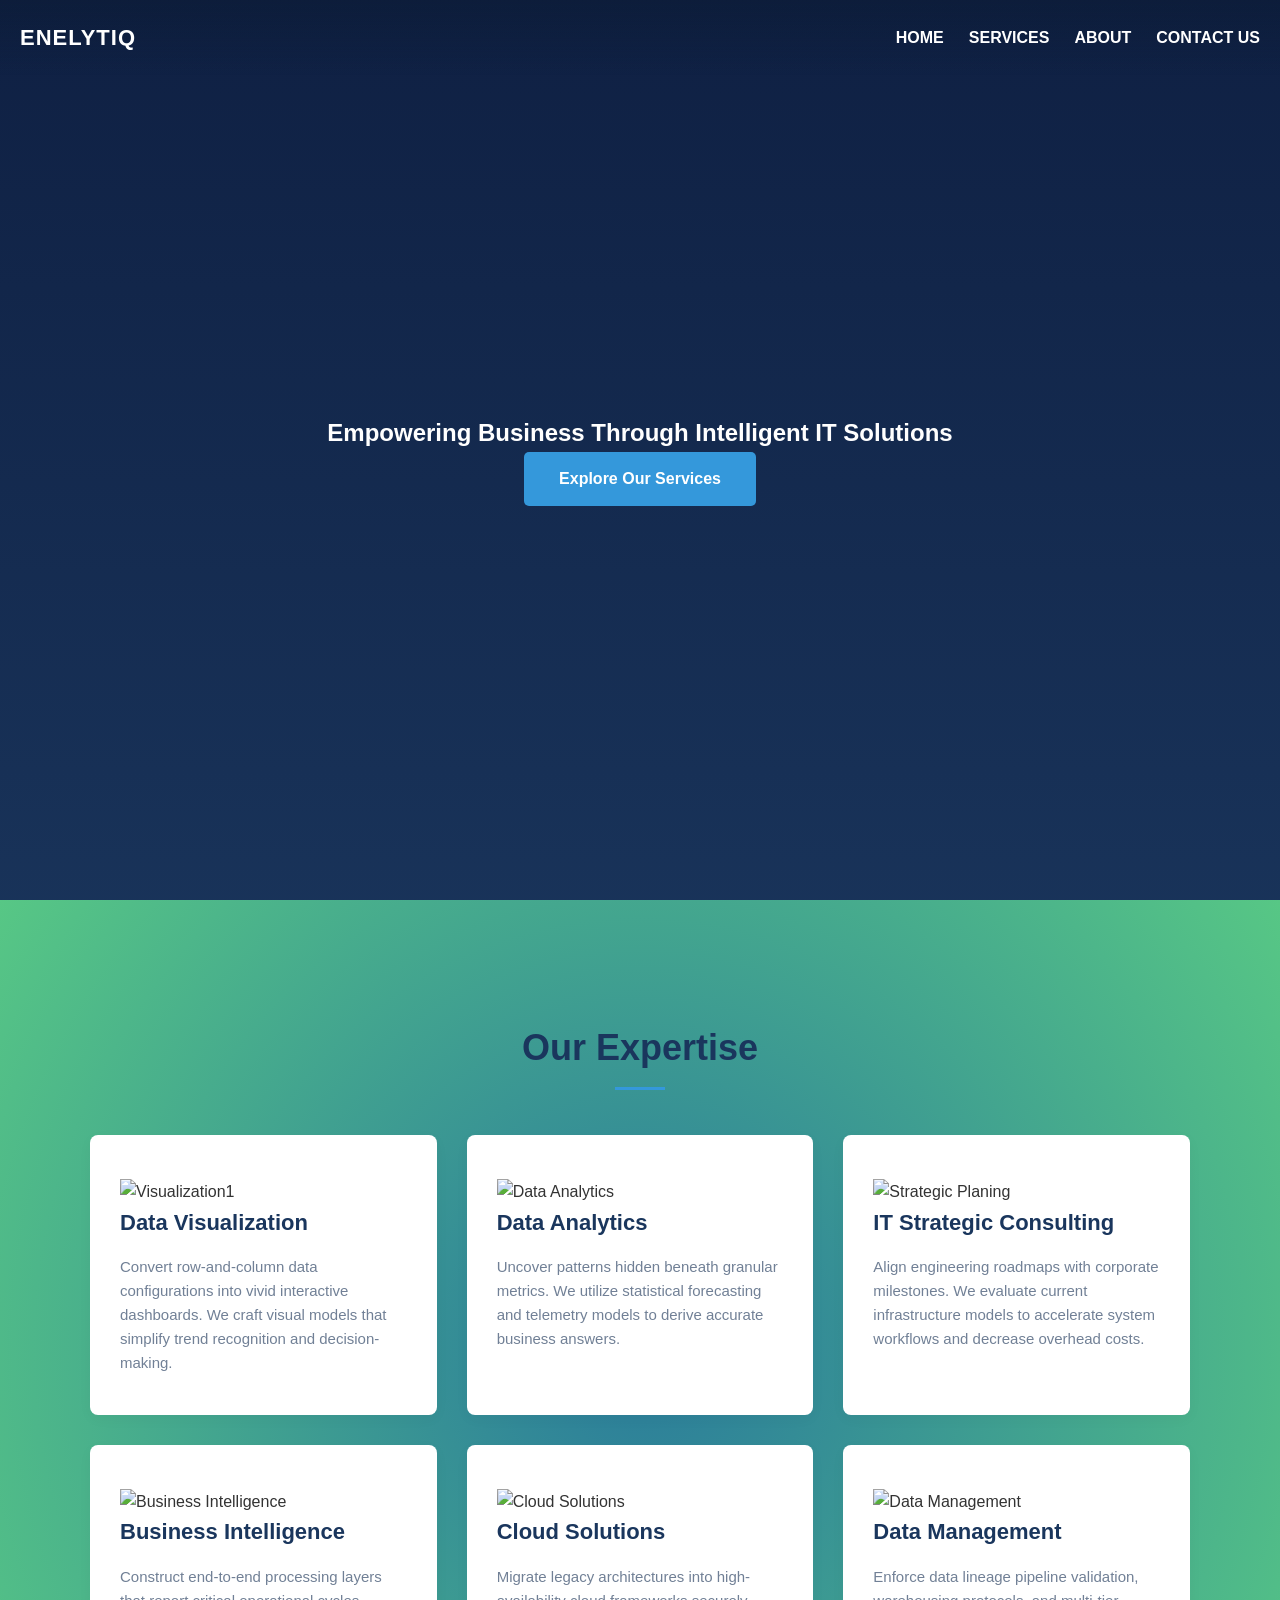
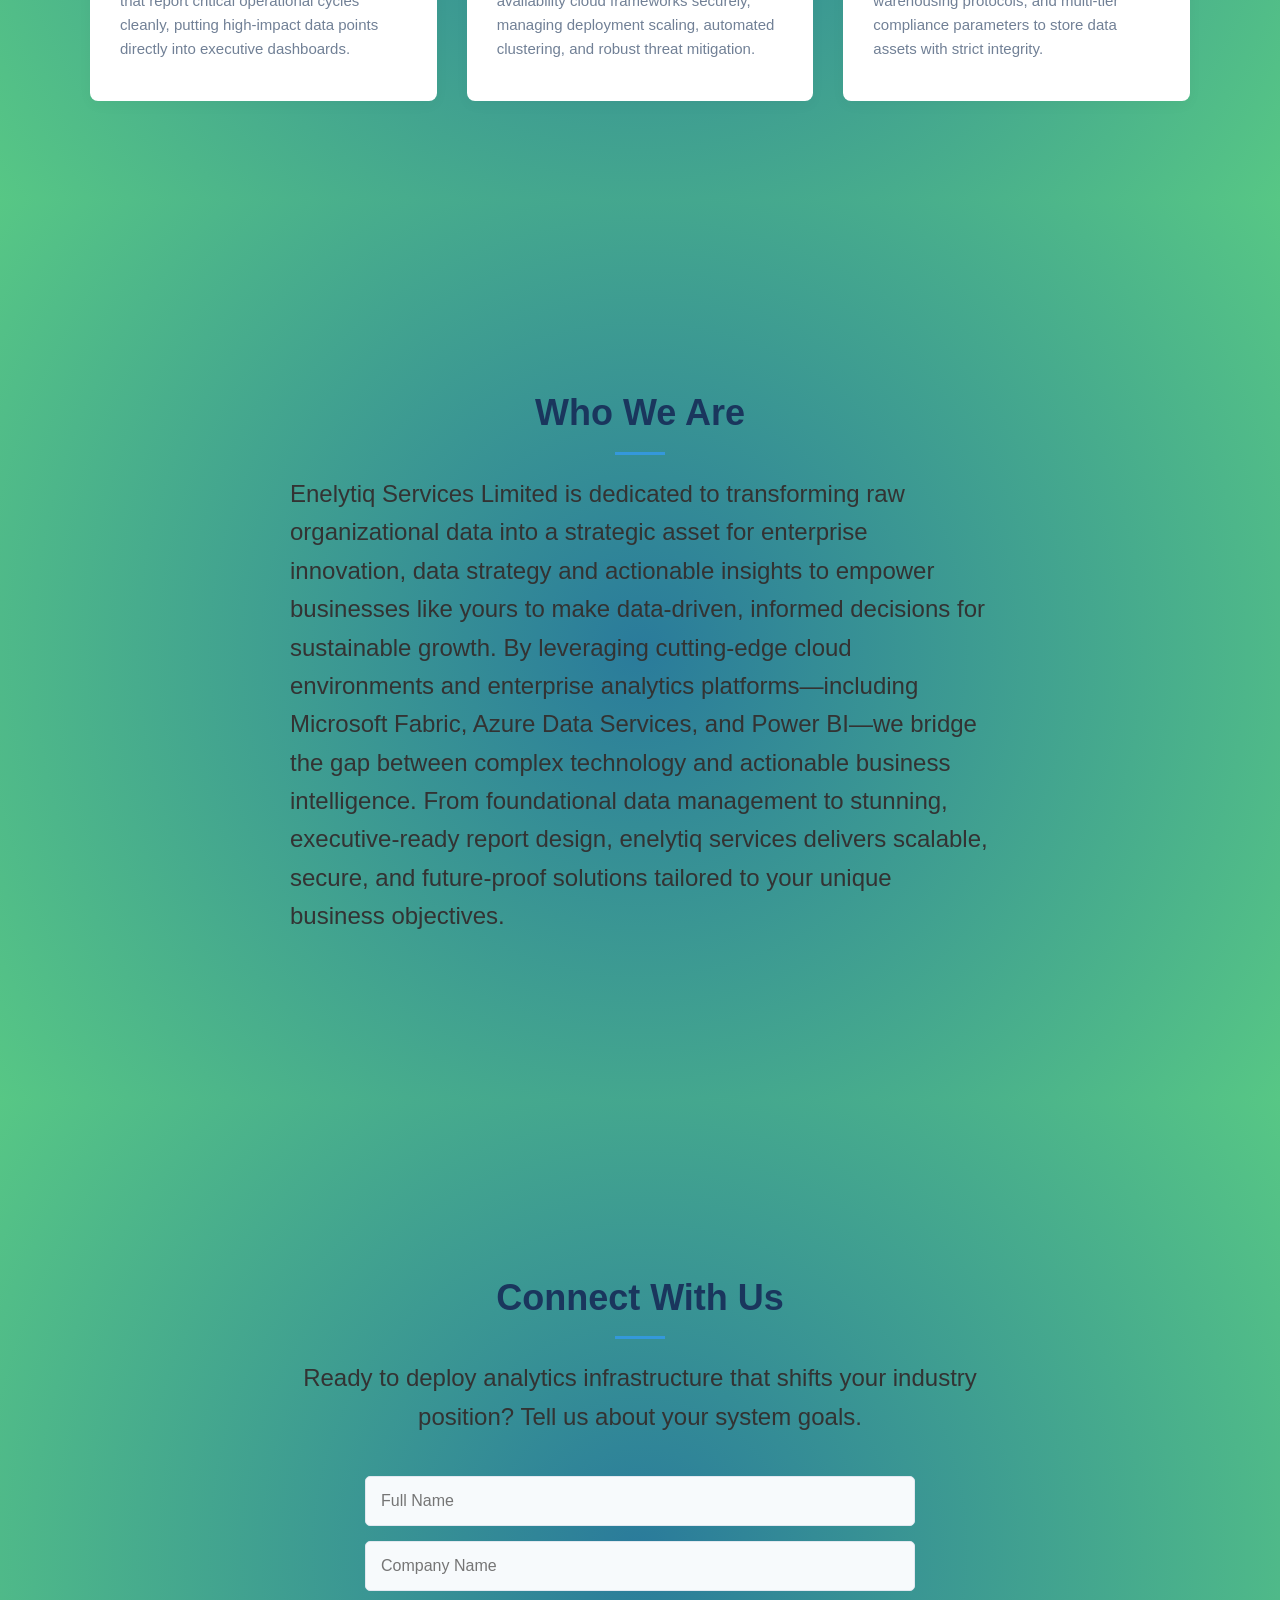
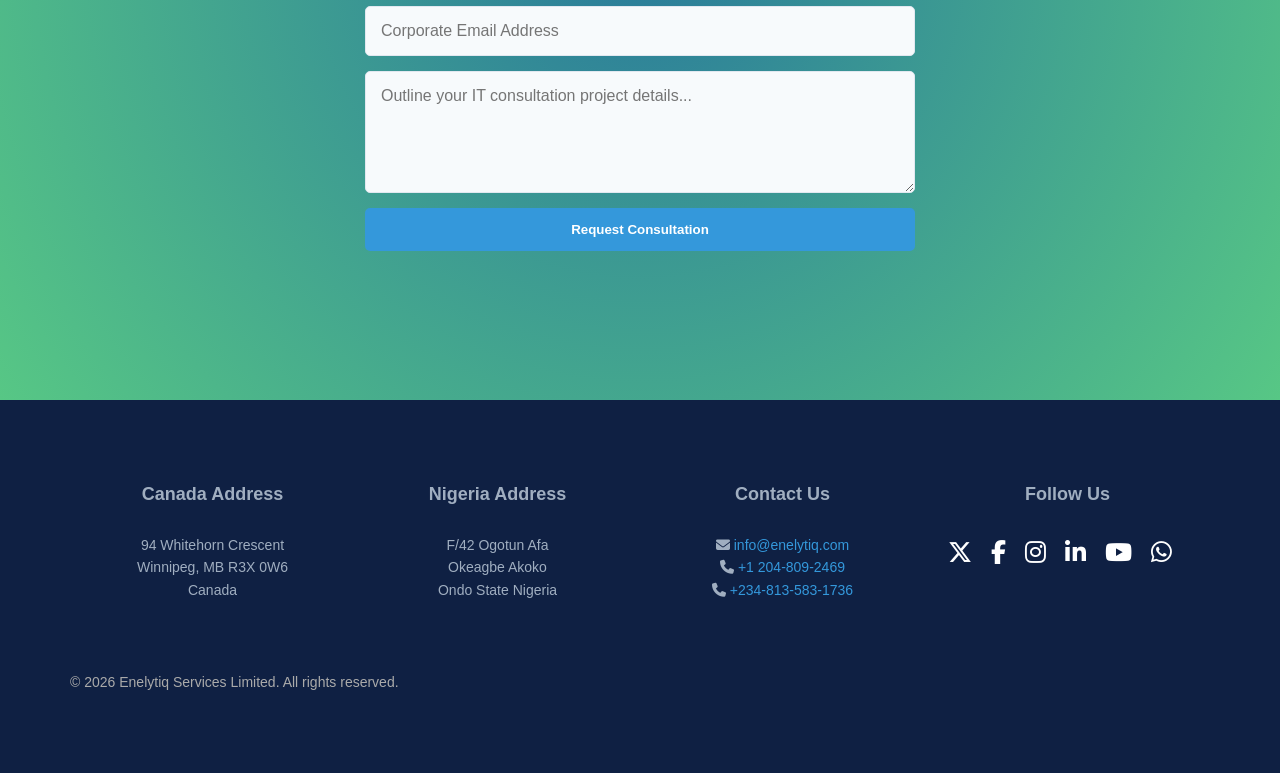
==== index.html @ 64103870 "Add files via upload" ====
<!DOCTYPE html>
<html lang="en">
<head>
    <meta charset="UTF-8">
    <meta name="viewport" content="width=device-width, initial-scale=1.0">
    <title>Enelytiq Services Limited | IT Consulting</title>
	<link rel="icon" type="<link rel="icon" type="image/png" href="C:/Users/dayor/OneDrive/Desktop/enelytiq/Favicon.png">
<!-- Add icon library -->
<link rel="stylesheet" href="https://cdnjs.cloudflare.com/ajax/libs/font-awesome/6.5.1/css/all.min.css">
    <style>
        /* --- Reset & Base Styles --- */
        * {
            margin: 0;
            padding: 0;
            box-sizing: border-box;
            font-family: 'Segoe UI', Tahoma, Geneva, Verdana, sans-serif;
            scroll-behavior: smooth;
        }

        body {
            color: #333;
            line-height: 1.6;
            background-color: #f9f9f9;
        }

        /* --- Navigation --- */
        header {
            position: fixed;
            top: 0;
            left: 0;
            width: 100%;
            background: linear-gradient(to bottom, rgba(10, 25, 47, 0.4) 0%, rgba(10, 25, 47, 0) 100%);
	    border-bottom: none;
            z-index: 1000;
        }

        .nav-container {
            display: flex;
            justify-content: space-between;
            align-items: center;
            max-width: 1400px;
            margin: 0 auto;
            padding: 20px;
        }

	.logo {
            font-size: 22px;
            font-weight: 700;
            color: #ffffff;
            text-decoration: none;
            text-transform: uppercase;
            letter-spacing: 1px;
        }


       .logo span {
            color: #3498db;
        }

        .nav-links {
            list-style: none;
            display: flex;
            gap: 25px;
        }

        .nav-links a {
            text-decoration: none;
            color: #ffffff;
            font-weight: 650;
	    text-transform: uppercase;
            transition: color 0.3s;
        }

        .nav-links a:hover {
            color: #3498db;
        }

        /* --- Section Layouts --- */
        section {
            padding: 100px 20px 80px 20px;
            min-height: 100vh;
            display: flex;
            flex-direction: column;
            justify-content: center;
            align-items: center;
            text-align: center;
            position: relative;
        }

        .container {
            max-width: 1100px;
            margin: 0 auto;
            position: relative;
            z-index: 2;
        }

        h2 {
            font-size: 36px;
            margin-bottom: 15px;
            color: #1a365d;
            position: relative;
        }

        h2::after {
            content: '';
            display: block;
            width: 50px;
            height: 3px;
            background: #3498db;
            margin: 10px auto 0 auto;
        }

        /* --- Auto-Scrolling Hero Section --- */
        #home {
            color: white;
            overflow: hidden;
            background-color: #0f2043;
        }

        .hero-slider {
            position: absolute;
            top: 0;
            left: 0;
	    margin-top: 0;
	    padding-top: 0;
            width: 100%;
            height: 100%;
            z-index: 1;
        }

        .slide {
            position: absolute;
            top: 0;
            left: 0;
            width: 100%;
            height: 100%;
            background-size: cover;
            background-position: center;
            background-repeat: no-repeat;
	    opacity: 0;
            transition: opacity 1.2s ease-in-out;
        }

        /* Dark high-tech overlay for readability */
        .slide::after {
            content: '';
            position: absolute;
            top: 0;
            left: 0;
            width: 100%;
            height: 100%;
            background: linear-gradient(rgba(15, 32, 67, 0.85), rgba(26, 54, 93, 0.85)100%); 
        }

        .slide.active {
          opacity: 6;
        }

	/*.slide-caption {
  		position: absolute;
  		bottom: 20px;
  		left: 20px;
  		color: #ffffff;
  		background: rgba(0, 0, 0, 0.6); /* Translucent dark background for readability */
  		padding: 15px;
  		border-radius: 4px;
  		max-width: 500px;
		}
	*/
        #home h1 {
            font-size: 52px;
            margin-bottom: 20px;
            font-weight: 700;
            letter-spacing: -0.5px;
        }

        #home p {
            font-size: 20px;
            margin-bottom: 35px;
            max-width: 700px;
            color: #e2e8f0;
        }

        .btn {
            display: inline-block;
            padding: 14px 35px;
            background: #3498db;
            color: white;
            text-decoration: none;
            border-radius: 5px;
            font-weight: bold;
            transition: background 0.3s, transform 0.2s;
        }

        .btn:hover {
            background: #2980b9;
            transform: translateY(-2px);
        }

      /* --- About Section --- */
        #about {
            background:  radial-gradient(circle,rgba(42, 123, 155, 1) 0%, 
			rgba(87, 199, 133, 1) 100%, rgba(237, 221, 83, 1) 91%);
        }

        #about p {
            max-width: 700px;
            font-size: 24px;
            margin-top: 20px;
	    text-align: left;
        }

        /* --- Services Section --- */
        #services {
            background: radial-gradient(circle,rgba(42, 123, 155, 1) 0%, 
			rgba(87, 199, 133, 1) 100%, rgba(237, 221, 83, 1) 91%);;
        }

        .services-grid {
            display: grid;
            grid-template-columns: repeat(auto-fit, minmax(300px, 1fr));
            gap: 30px;
            margin-top: 45px;
            width: 100%;
        }

        .service-box {
            background: white;
            padding: 40px 30px;
            border-radius: 8px;
            box-shadow: 0 4px 15px rgba(0,0,0,0.03);
            transition: transform 0.3s, box-shadow 0.3s;
            text-align: left;
            border-top: 4px solid transparent;
        }

        .service-box:hover {
            transform: translateY(-5px);
            box-shadow: 0 10px 25px rgba(0,0,0,0.08);
            border-top: 4px solid #3498db;
        }

        .service-box h3 {
            margin-bottom: 15px;
            color: #1a365d;
            font-size: 22px;
        }

        .service-box p {
            color: #718096;
            font-size: 15px;
        }

        /* --- Contact Section --- */
        #contact {
            background: radial-gradient(circle,rgba(42, 123, 155, 1) 0%, 
			rgba(87, 199, 133, 1) 100%, rgba(237, 221, 83, 1) 91%);
        }
     #contact p {
            max-width: 700px;
            font-size: 24px;
            margin-top: 20px;
        }

        form {
            display: flex;
            flex-direction: column;
            gap: 15px;
            width: 100%;
            max-width: 550px;
            margin: 40px auto 0 auto;
        }

        input, textarea {
            padding: 15px;
            border: 1px solid #e2e8f0;
            background: #f7fafc;
            border-radius: 5px;
            font-size: 16px;
            width: 100%;
            transition: border-color 0.3s;
        }

        input:focus, textarea:focus {
            outline: none;
            border-color: #3498db;
            background: #fff;
        }

        form .btn {
            border: none;
            cursor: pointer;
        }
	.site-footer
        {
            background: #0f2043;
            color: #a0aec0;
            text-align: center;
            padding: 80px 70px;
            font-size: 14px;
        }

	.footer-container {
  		display: flex;
  		flex-wrap: wrap;
  		justify-content: space-between;
  		max-width: 1200px;
  		margin: 0 auto;
		}

	.footer-column {
 		 flex: 1;
  		min-width: 250px;
 		 margin-bottom: 20px;
		}

	.footer-column h3 {
  		border-bottom: 0px solid #444;
  		padding-bottom: 10px;
  		margin-bottom: 15px;
 		 font-size: 18px;
		}

	.footer-column address {
  		font-style: normal;
 		 line-height: 1.6;
		}

	.footer-column a {
  		color: #3498db;
  		text-decoration: none;
		}

	.footer-column a:hover {
 		 text-decoration: underline;
		}

	.social-links a {
 		/* display: inline-block;*/
		/*border: 1px solid #ddd;*/
		/*border-radius: 50%;*/ /* Makes them perfectly round circles */
 		margin-right: 15px;
 		color: #ffffff;
              	font-size: 24px; /* Adjust size of icons */
             	color: #ffffff;    /* #333; Default icon color */
  		text-decoration: none;
		/*background: #ffffff;*/
  		transition: transform 0.2s ease, color 0.2s ease;
		}
     .facebook:hover { color: #1877F2; }
     .x-twitter:hover { color: #000000; }
     .instagram:hover { color: #E4405F; }
     .linkedin:hover { color: #0077B5; }
     .youtube:hover { color: #F53827; }
     .whatsapp:hover { color: #38F527; }

	.footer-bottom {
  		text-align: center;
 		margin-top: 30px;
  		padding-top: 20px;
  		border-top: 0px solid #444;
  		font-size: 14px;
  		color: #aaa;
		}

        /* --- Responsive Design --- */
        @media (max-width: 768px) {
            #home h1 { font-size: 36px; }
            .nav-links { display: none; } 
        }
   .social-container {
  	display: flex;
  	gap: 20px;
  	justify-content: center;
  	align-items: center;
  	padding: 20px;
	}

   /* Hover effects for specific brands */
  .social-link:hover {
       transform: translateY(-3px); /* Subtle lift effect */
	}

    </style>
</head>
<body>

    <!-- Navigation Bar -->
    <header>
        <nav class="nav-container">
	<a href="#home" class="logo">Enelytiq</a>
            
            <ul class="nav-links">
                <li><a href="#home">Home</a></li>
                
                <li><a href="#services">Services</a></li>
		<li><a href="#about">About</a></li>
                <li><a href="#contact">Contact Us</a></li>
            </ul>
        </nav>
    </header>

    <!-- Auto-Scrolling IT Header -->
    <section id="home">                                

        <div class="hero-slider">
            <!-- Carefully picked IT consulting, data analytics, and corporate tech imagery -->
            <div class="slide active" style="background-image: url('C:/Users/dayor/OneDrive/Desktop/enelytiq/eneWebProject/images/VisualizationBanner.png'); auto=format&fit=crop&w=1920&q=80"></div>
            <div class="slide" style="background-image: url('C:/Users/dayor/OneDrive/Desktop/enelytiq/eneWebProject/images/Cloud solutionBanner.png?auto=format&fit=crop&w=1920&q=80');"></div>
            <div class="slide" style="background-image: url('C:/Users/dayor/OneDrive/Desktop/enelytiq/eneWebProject/images/BI Banner.png?auto=format&fit=crop&w=1920&q=80');"></div>
	    <div class="slide" style="background-image: url('C:/Users/dayor/OneDrive/Desktop/enelytiq/eneWebProject/images/Competitive edge.png?auto=format&fit=crop&w=1920&q=80');"></div>
	   <div class="slide" style="background-image: url('C:/Users/dayor/OneDrive/Desktop/enelytiq/eneWebProject/images/AnalyticsBanner.png?auto=format&fit=crop&w=1920&q=80');"></div>
        </div>

        <div class="container">
            <h1>Empowering Business Through Intelligent IT Solutions</h1>
            <a href="#services" class="btn">Explore Our Services</a>
        </div>
    </section>


    <!-- Services Section -->
    <section id="services">
        <div class="container">
            <h2>Our Expertise</h2>
            <div class="services-grid">
                <div class="service-box">
		<img src="C:/Users/dayor/OneDrive/Desktop/enelytiq/eneWebProject/images/Visualization1.png" alt="Visualization1" auto=format&fit=crop&w=300&q=80">
                    <h3>Data Visualization</h3>
                    <p>Convert row-and-column data configurations into vivid interactive dashboards. We craft visual models that simplify trend recognition and decision-making.</p>
                </div>

                <div class="service-box">
		<img src="C:/Users/dayor/OneDrive/Desktop/enelytiq/eneWebProject/images/Data Analytics.png" alt="Data Analytics" auto=format&fit=crop&w=200&q=80">
                    <h3>Data Analytics</h3>
                    <p>Uncover patterns hidden beneath granular metrics. We utilize statistical forecasting and telemetry models to derive accurate business answers.</p>
                </div>

                <div class="service-box">
		<img src="C:/Users/dayor/OneDrive/Desktop/enelytiq/eneWebProject/images/Strategic Planing.png" alt="Strategic Planing" auto=format&fit=crop&w=100&q=70">
                    <h3>IT Strategic Consulting</h3>
                    <p>Align engineering roadmaps with corporate milestones. We evaluate current infrastructure models to accelerate system workflows and decrease overhead costs.</p>
                </div>

                <div class="service-box">
		<img src="C:/Users/dayor/OneDrive/Desktop/enelytiq/eneWebProject/images/Business Intelligence.png" alt="Business Intelligence" auto=format&fit=crop&w=300&q=80">
                    <h3>Business Intelligence</h3>
                    <p>Construct end-to-end processing layers that report critical operational cycles cleanly, putting high-impact data points directly into executive dashboards.</p>
                </div>

                <div class="service-box">
		  <img src="C:/Users/dayor/OneDrive/Desktop/enelytiq/eneWebProject/images/Cloud Solutions1.png" alt="Cloud Solutions" auto=format&fit=crop&w=300&q=80">
                    <h3>Cloud Solutions</h3>
                    <p>Migrate legacy architectures into high-availability cloud frameworks securely, managing deployment scaling, automated clustering, and robust threat mitigation.</p>
                </div>

                <div class="service-box">
		<img src="C:/Users/dayor/OneDrive/Desktop/enelytiq/eneWebProject/images/Data Management.png" alt="Data Management" auto=format&fit=crop&w=300&q=80">
                    <h3>Data Management</h3>
                    <p>Enforce data lineage pipeline validation, warehousing protocols, and multi-tier compliance parameters to store data assets with strict integrity.</p>
                </div>

            </div>
        </div>
    </section>

  <!-- About Section -->
    <section id="about">
        <div class="container">
            <h2>Who We Are</h2>
            <p>Enelytiq Services Limited is dedicated to transforming raw organizational data into a strategic asset for enterprise innovation, data strategy and actionable insights to empower businesses like yours to make data-driven,  	       informed decisions for sustainable growth. By leveraging cutting-edge cloud environments and enterprise analytics platforms—including Microsoft Fabric, Azure Data Services, and Power BI—we bridge the gap between complex 		technology and actionable business intelligence. From foundational data management to stunning, executive-ready report design, enelytiq services delivers scalable, secure, and future-proof solutions tailored to your 		unique business objectives.</p>
        </div>
    </section>

    <!-- Contact Section -->
    <section id="contact">
        <div class="container">
            <h2>Connect With Us</h2>
            <p>Ready to deploy analytics infrastructure that shifts your industry position? Tell us about your system goals.</p>
            <form action="#" method="POST">
		<input type="text" name="name" placeholder="Full Name" required>
                <input type="text" name="name" placeholder="Company Name" required>
                <input type="email" name="email" placeholder="Corporate Email Address" required>
                <textarea name="message" rows="5" placeholder="Outline your IT consultation project details..." required></textarea>
                <button type="submit" class="btn">Request Consultation</button>
            </form>
        </div>
    </section>

  <footer class="site-footer">
  <div class="footer-container">
    
    <!-- Column 1: Address -->
    <div class="footer-column">
      <h3>Canada Address</h3>
      <address>
        94 Whitehorn Crescent<br>
        Winnipeg, MB R3X 0W6<br>
        Canada
      </address>
    </div>
    <!-- Column 2: Address -->
    <div class="footer-column">
    <h3>Nigeria Address</h3>
      <address>
        F/42 Ogotun Afa<br>
        Okeagbe Akoko<br>
        Ondo State Nigeria
      </address>
    </div>
    <!-- Column 3: Contacts -->
    <div class="footer-column">
      <h3>Contact Us</h3>
  
</a>
      <p><i class="fa-solid fa-envelope"></i> <a href="mailto:info@enelytiq.com">info@enelytiq.com</a></p>
      <p><i class="fa-solid fa-phone"></i> <a href="tel:+12048092469">+1 204-809-2469</a></p>
      <p><i class="fa-solid fa-phone"></i> <a href="tel:+2348135831736">+234-813-583-1736</a></p>
    </div>

 <!-- Column 4: Social Media -->
    <div class="footer-column">
      <h3>Follow Us</h3>
      <div class="social-links">
    <a href="https://x.com/enelytiq?s=11" target="_blank" rel="noopener noreferrer" class="social-links x-twitter">
    <i class="fa-brands fa-x-twitter"></i></a>
    <a href="https://www.facebook.com/share/1Evj7McSJe/?mibextid=wwXIfr" target="_blank" rel="noopener noreferrer" class="social-link facebook">
    <i class="fa-brands fa-facebook-f"></i></a>
    <a href="https://www.instagram.com/enelytiq?igsh=aGlpcXlrbXJkaXF6" target="_blank" rel="noopener noreferrer" class="social-link instagram">
    <i class="fa-brands fa-instagram"></i></a>
    <a href="https://www.linkedin.com/in/yourprofile" target="_blank" rel="noopener noreferrer" class="social-link linkedin">
    <i class="fa-brands fa-linkedin-in"></i></a>
     <a href="https://youtube.com" target="_blank" rel="noopener noreferrer" class="social-link youtube">
     <i class="fa-brands fa-youtube"></i></a>
    <a href="https://whatsapp.com/dl/" target="_blank" rel="noopener noreferrer" class="social-link whatsapp">
     <i class="fa-brands fa-whatsapp"></i></a>
        <!--a href="https://x.com/enelytiq?s=11" target="_blank" rel="noopener noreferrer" aria-label="X">X</a--->
        <!---a href="https://www.facebook.com/share/1Evj7McSJe/?mibextid=wwXIfr" target="_blank" rel="noopener noreferrer" aria-label="Facebook"><img src="C:/Users/dayor/OneDrive/Desktop/enelytiq/Facebook.png"></a--->
        <!---a href="https://youtube.com" target="_blank" rel="noopener noreferrer" aria-label="YouTube">YouTube</a--->
        <!--a href="https://www.instagram.com/enelytiq?igsh=aGlpcXlrbXJkaXF6" target="_blank" rel="noopener noreferrer" aria-label="Instagram">Instagram</a--->
    </div>
  </div>

  <!-- Footer Bottom -->
  <div class="footer-bottom">
    <p>&copy; 2026 Enelytiq Services Limited. All rights reserved.</p>
  </div>
</footer>
    <!-- Footer -->

    <!-- JavaScript for Auto Scroll / Carousel -->
    <script>
        const slides = document.querySelectorAll('.slide');
        let currentSlide = 0;
        const slideInterval = 5000; // Rotates every 5 seconds

        function nextSlide() {
            slides[currentSlide].classList.remove('active');
            currentSlide = (currentSlide + 1) % slides.length;
            slides[currentSlide].classList.add('active');
        }

        setInterval(nextSlide, slideInterval);
    </script>

</body>
</html>
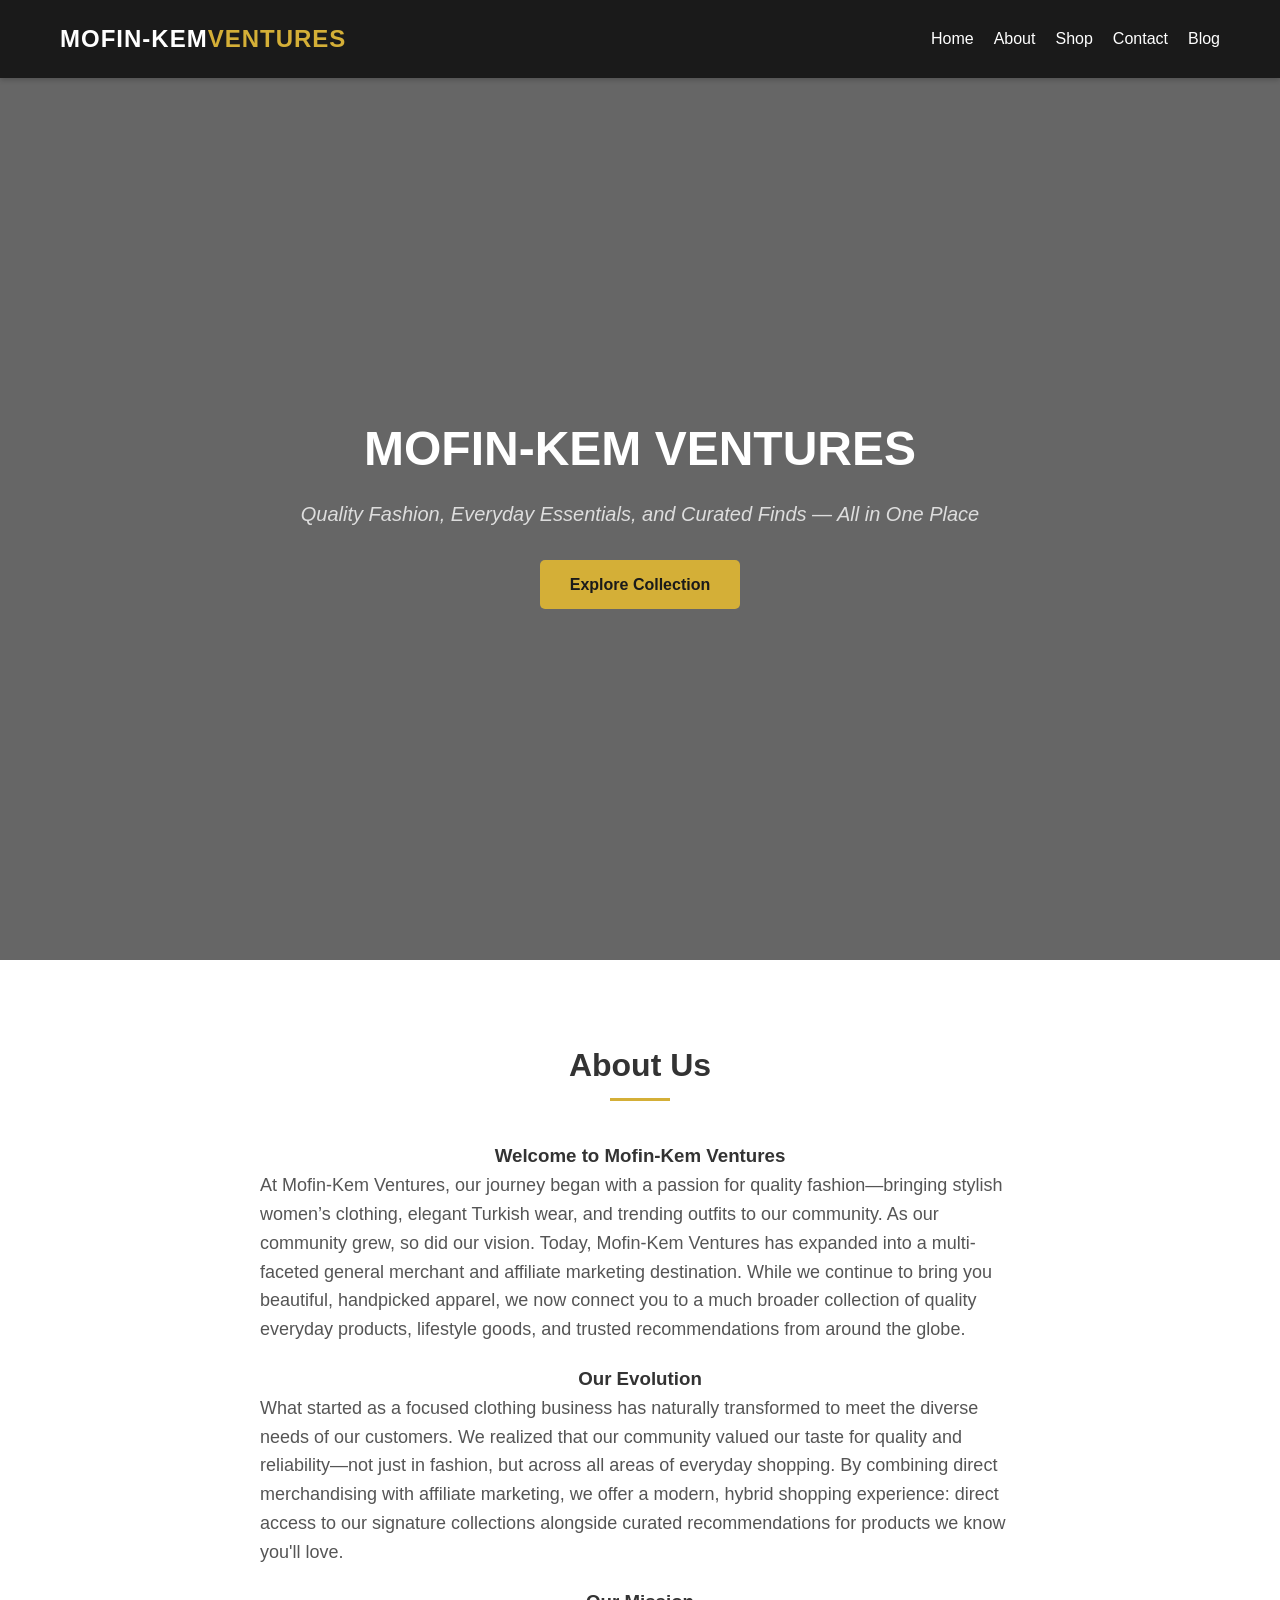
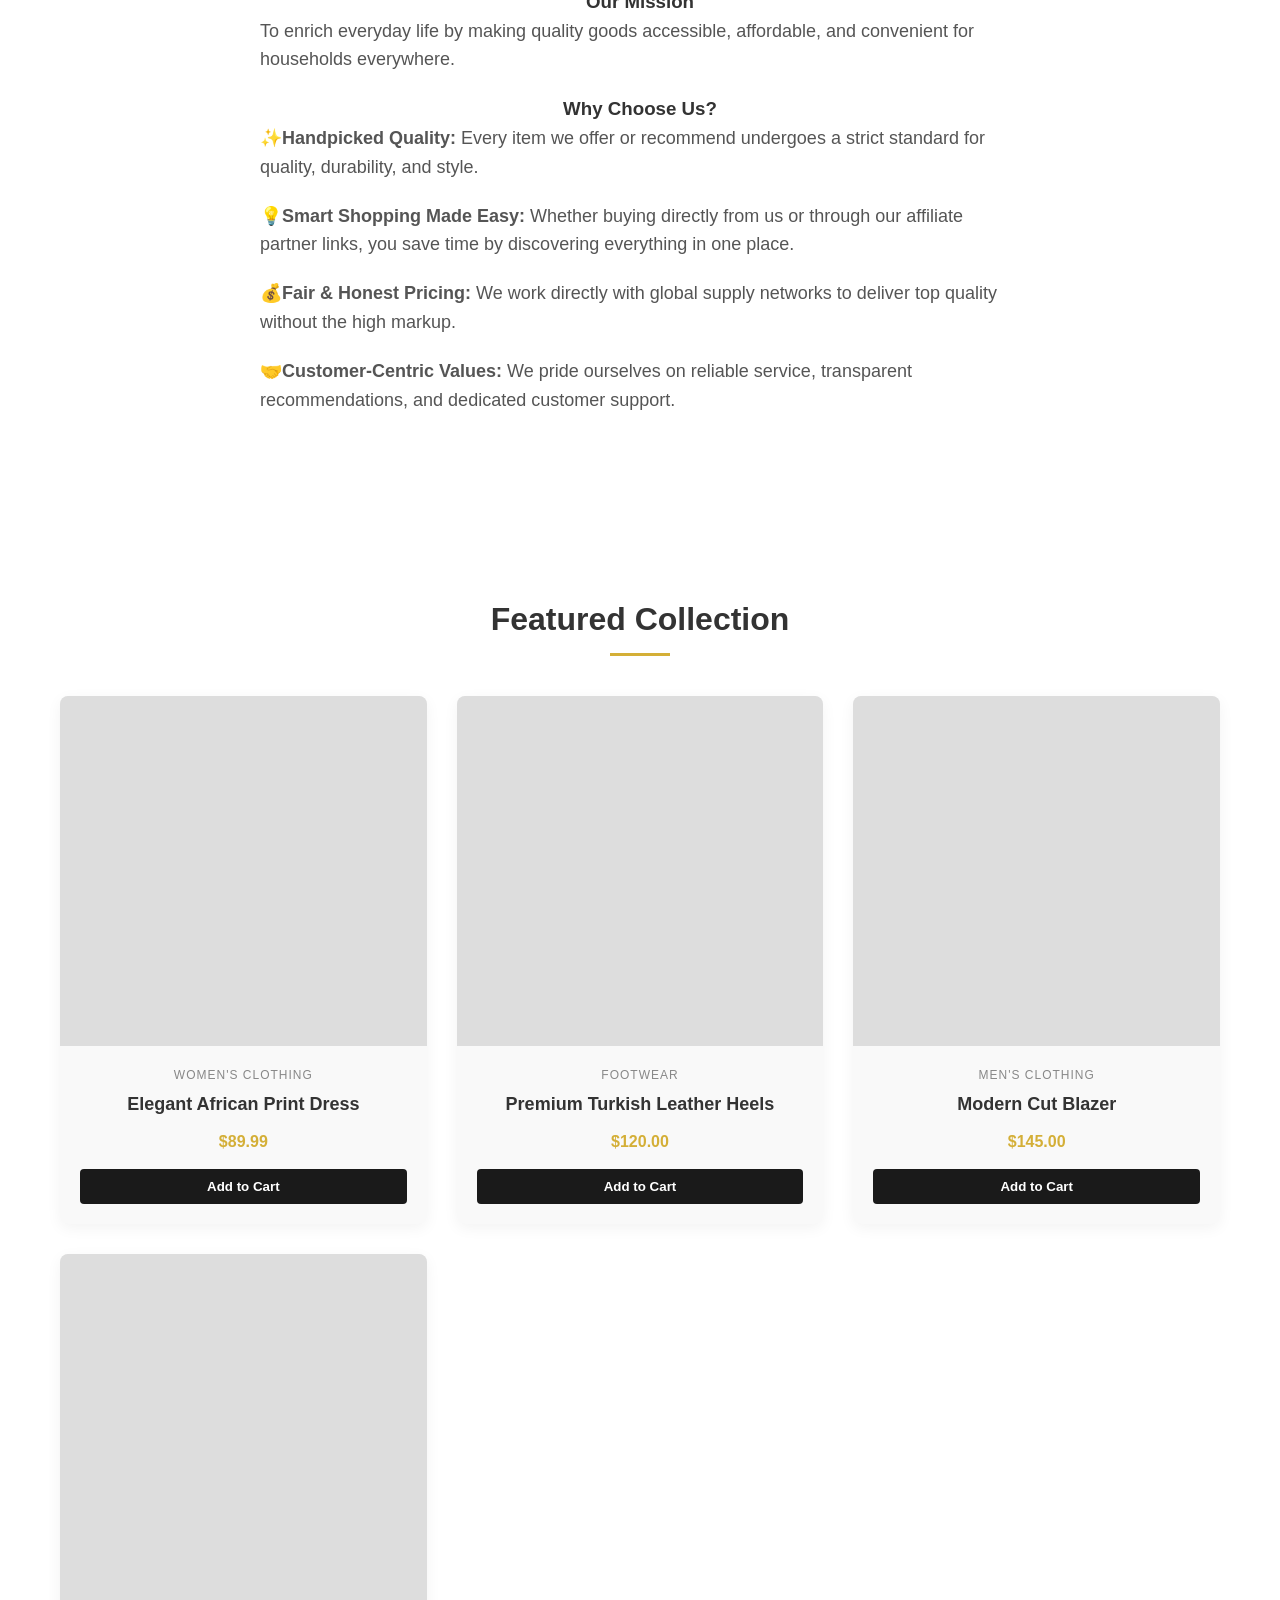
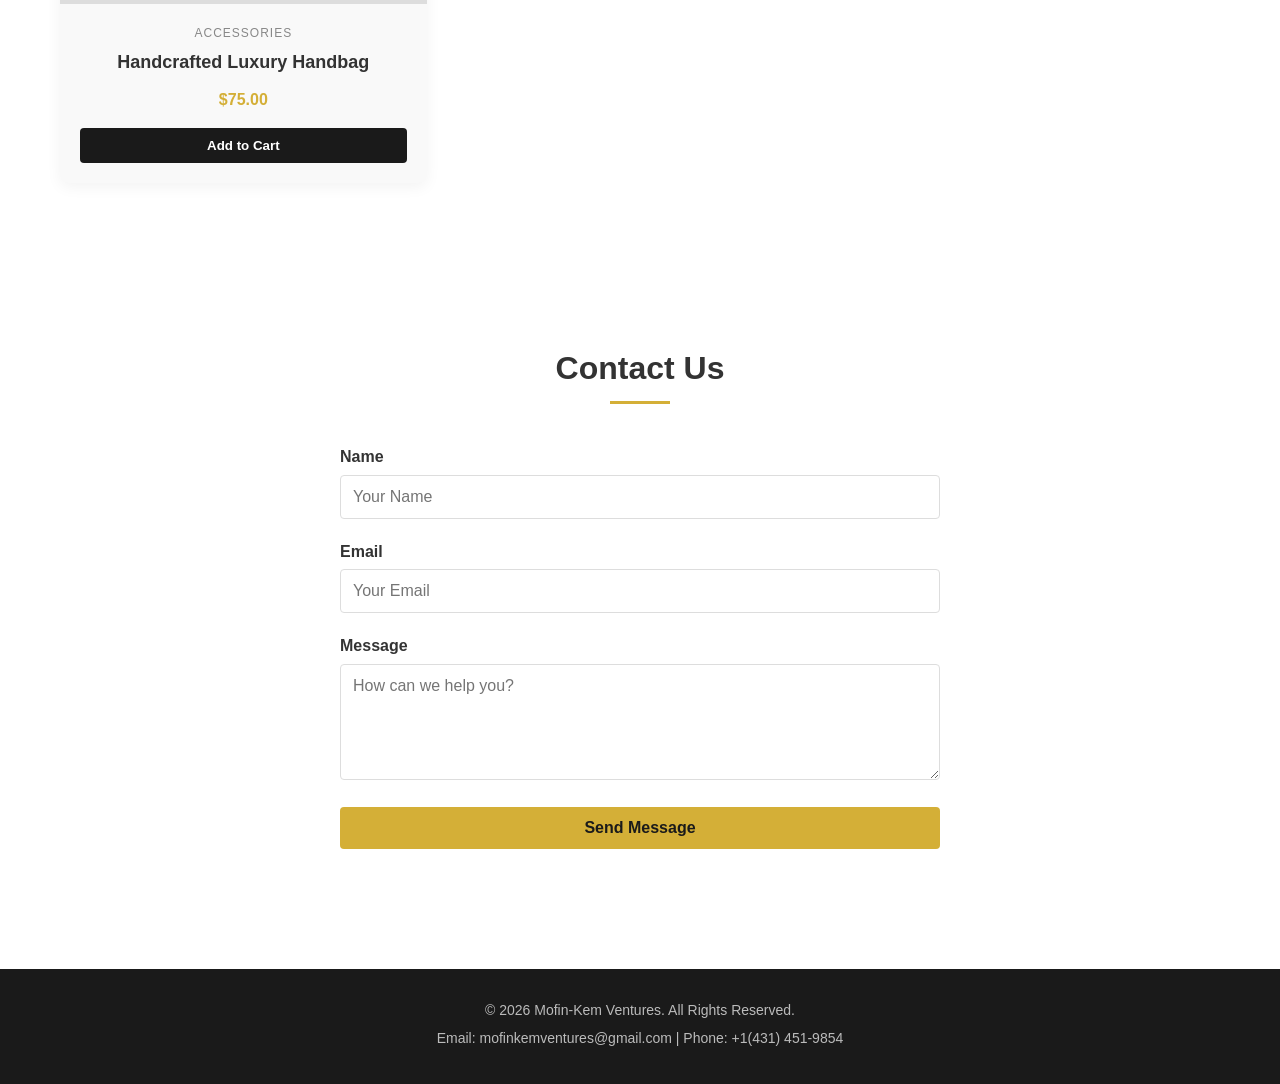
==== commit fa565a6a: "Add files via upload" ====
--- a/index.html
+++ b/index.html
@@ -3,565 +3,446 @@
 <head>
     <meta charset="UTF-8">
     <meta name="viewport" content="width=device-width, initial-scale=1.0">
-    <title>Enelytiq Services Limited | IT Consulting</title>
-	<link rel="icon" type="<link rel="icon" type="image/png" href="C:/Users/dayor/OneDrive/Desktop/enelytiq/Favicon.png">
-<!-- Add icon library -->
-<link rel="stylesheet" href="https://cdnjs.cloudflare.com/ajax/libs/font-awesome/6.5.1/css/all.min.css">
+    <title>Mofin-Kem Ventures | Quality Fashion, Everyday Essentials, and Curated Finds — All in One Place</title>
+    <link rel="icon" type="<link rel="icon" type="image/png" href="images/Favicon.png">
     <style>
-        /* --- Reset & Base Styles --- */
+        /* CSS Reset & Variables */
         * {
             margin: 0;
             padding: 0;
             box-sizing: border-box;
             font-family: 'Segoe UI', Tahoma, Geneva, Verdana, sans-serif;
-            scroll-behavior: smooth;
+        }
+
+        :root {
+            --primary-color: #1a1a1a;
+            --accent-color: #d4af37; /* Gold accent for elegance/soul */
+            --text-light: #ffffff;
+            --text-dark: #333333;
+            --bg-light: #f9f9f9;
         }
 
         body {
-            color: #333;
             line-height: 1.6;
-            background-color: #f9f9f9;
-        }
-
-        /* --- Navigation --- */
+            color: var(--text-dark);
+            background-color: #fff;
+        }
+
+        /* Navigation */
         header {
+            background-color: var(--primary-color);
             position: fixed;
+            width: 100%;
             top: 0;
-            left: 0;
-            width: 100%;
-            background: linear-gradient(to bottom, rgba(10, 25, 47, 0.4) 0%, rgba(10, 25, 47, 0) 100%);
-	    border-bottom: none;
             z-index: 1000;
+            box-shadow: 0 2px 5px rgba(0,0,0,0.2);
         }
 
         .nav-container {
             display: flex;
             justify-content: space-between;
             align-items: center;
-            max-width: 1400px;
+            max-width: 1200px;
             margin: 0 auto;
             padding: 20px;
         }
 
-	.logo {
-            font-size: 22px;
-            font-weight: 700;
-            color: #ffffff;
-            text-decoration: none;
-            text-transform: uppercase;
+        .logo {
+            color: var(--text-light);
+            font-size: 24px;
+            font-weight: bold;
             letter-spacing: 1px;
         }
 
-
-       .logo span {
-            color: #3498db;
-        }
-
-        .nav-links {
+            .logo span {
+                color: var(--accent-color);
+            }
+
+        nav ul {
+            display: flex;
             list-style: none;
+        }
+
+            nav ul li {
+                margin-left: 20px;
+            }
+
+                nav ul li a {
+                    color: var(--text-light);
+                    text-decoration: none;
+                    font-size: 16px;
+                    transition: color 0.3s;
+                }
+
+                    nav ul li a:hover {
+                        color: var(--accent-color);
+                    }
+
+        /* Hero Section */
+        .hero {
+            background: linear-gradient(rgba(0,0,0,0.6), rgba(0,0,0,0.6)), url('https://images.unsplash.com/photo-1490481651871-ab68de25d43d?q=80&w=1920&auto=format&fit=crop') no-repeat center center/cover;
+            height: 100vh;
             display: flex;
-            gap: 25px;
-        }
-
-        .nav-links a {
-            text-decoration: none;
-            color: #ffffff;
-            font-weight: 650;
-	    text-transform: uppercase;
-            transition: color 0.3s;
-        }
-
-        .nav-links a:hover {
-            color: #3498db;
-        }
-
-        /* --- Section Layouts --- */
-        section {
-            padding: 100px 20px 80px 20px;
-            min-height: 100vh;
-            display: flex;
-            flex-direction: column;
             justify-content: center;
             align-items: center;
             text-align: center;
+            color: var(--text-light);
+            padding: 0 20px;
+            margin-top: 60px;
+        }
+
+        .hero-content h1 {
+            font-size: 48px;
+            margin-bottom: 10px;
+            text-transform: uppercase;
+        }
+
+        .hero-content p {
+            font-size: 20px;
+            font-style: italic;
+            margin-bottom: 30px;
+            color: #ddd;
+        }
+
+        .cta-btn {
+            background-color: var(--accent-color);
+            color: var(--primary-color);
+            padding: 12px 30px;
+            text-decoration: none;
+            font-weight: bold;
+            border-radius: 5px;
+            transition: background 0.3s, transform 0.3s;
+            display: inline-block;
+        }
+
+            .cta-btn:hover {
+                background-color: #fff;
+                transform: translateY(-2px);
+            }
+
+        /* Sections Universal */
+        section {
+            padding: 80px 20px;
+            max-width: 1200px;
+            margin: 0 auto;
+        }
+
+        .section-title {
+            text-align: center;
+            font-size: 32px;
+            margin-bottom: 40px;
             position: relative;
-        }
-
-        .container {
-            max-width: 1100px;
-            margin: 0 auto;
-            position: relative;
-            z-index: 2;
-        }
-
-        h2 {
-            font-size: 36px;
-            margin-bottom: 15px;
-            color: #1a365d;
-            position: relative;
-        }
-
-        h2::after {
-            content: '';
-            display: block;
-            width: 50px;
-            height: 3px;
-            background: #3498db;
-            margin: 10px auto 0 auto;
-        }
-
-        /* --- Auto-Scrolling Hero Section --- */
-        #home {
-            color: white;
+            padding-bottom: 10px;
+        }
+
+            .section-title::after {
+                content: '';
+                position: absolute;
+                bottom: 0;
+                left: 50%;
+                transform: translateX(-50%);
+                width: 60px;
+                height: 3px;
+                background-color: var(--accent-color);
+            }
+
+        /* About Section */
+        .about {
+            text-align: center;
+            max-width: 800px;
+        }
+
+            .about p {
+                font-size: 18px;
+                color: #555;
+                margin-bottom: 20px;
+                text-align: left;
+            }
+
+        /* Products Section */
+        .products-grid {
+            display: grid;
+            grid-template-columns: repeat(auto-fit, minmax(280px, 1fr));
+            gap: 30px;
+        }
+
+        .product-card {
+            background: var(--bg-light);
+            border-radius: 8px;
             overflow: hidden;
-            background-color: #0f2043;
-        }
-
-        .hero-slider {
-            position: absolute;
-            top: 0;
-            left: 0;
-	    margin-top: 0;
-	    padding-top: 0;
-            width: 100%;
-            height: 100%;
-            z-index: 1;
-        }
-
-        .slide {
-            position: absolute;
-            top: 0;
-            left: 0;
-            width: 100%;
-            height: 100%;
+            box-shadow: 0 4px 15px rgba(0,0,0,0.05);
+            transition: transform 0.3s;
+            text-align: center;
+        }
+
+            .product-card:hover {
+                transform: translateY(-5px);
+            }
+
+        .product-image {
+            height: 350px;
             background-size: cover;
             background-position: center;
-            background-repeat: no-repeat;
-	    opacity: 0;
-            transition: opacity 1.2s ease-in-out;
-        }
-
-        /* Dark high-tech overlay for readability */
-        .slide::after {
-            content: '';
-            position: absolute;
-            top: 0;
-            left: 0;
+            background-color: #ddd;
+        }
+
+        .product-info {
+            padding: 20px;
+        }
+
+        .product-category {
+            font-size: 12px;
+            text-transform: uppercase;
+            color: #888;
+            letter-spacing: 1px;
+            margin-bottom: 5px;
+        }
+
+        .product-title {
+            font-size: 18px;
+            margin-bottom: 10px;
+        }
+
+        .product-price {
+            color: var(--accent-color);
+            font-weight: bold;
+            font-size: 16px;
+            margin-bottom: 15px;
+        }
+
+        .buy-btn {
+            background: var(--primary-color);
+            color: var(--text-light);
+            border: none;
+            padding: 10px 20px;
             width: 100%;
-            height: 100%;
-            background: linear-gradient(rgba(15, 32, 67, 0.85), rgba(26, 54, 93, 0.85)100%); 
-        }
-
-        .slide.active {
-          opacity: 6;
-        }
-
-	/*.slide-caption {
-  		position: absolute;
-  		bottom: 20px;
-  		left: 20px;
-  		color: #ffffff;
-  		background: rgba(0, 0, 0, 0.6); /* Translucent dark background for readability */
-  		padding: 15px;
-  		border-radius: 4px;
-  		max-width: 500px;
-		}
-	*/
-        #home h1 {
-            font-size: 52px;
+            border-radius: 4px;
+            cursor: pointer;
+            font-weight: 600;
+            transition: background 0.3s;
+        }
+
+            .buy-btn:hover {
+                background: var(--accent-color);
+                color: var(--primary-color);
+            }
+
+        /* Contact Section */
+        .contact-container {
+            max-width: 600px;
+            margin: 0 auto;
+        }
+
+        .form-group {
             margin-bottom: 20px;
-            font-weight: 700;
-            letter-spacing: -0.5px;
-        }
-
-        #home p {
-            font-size: 20px;
-            margin-bottom: 35px;
-            max-width: 700px;
-            color: #e2e8f0;
-        }
-
-        .btn {
-            display: inline-block;
-            padding: 14px 35px;
-            background: #3498db;
-            color: white;
-            text-decoration: none;
-            border-radius: 5px;
+        }
+
+            .form-group label {
+                display: block;
+                margin-bottom: 5px;
+                font-weight: 600;
+            }
+
+            .form-group input, .form-group textarea {
+                width: 100%;
+                padding: 12px;
+                border: 1px solid #ddd;
+                border-radius: 4px;
+                font-size: 16px;
+            }
+
+        .submit-btn {
+            background-color: var(--accent-color);
+            color: var(--primary-color);
+            border: none;
+            padding: 12px 30px;
+            font-size: 16px;
             font-weight: bold;
-            transition: background 0.3s, transform 0.2s;
-        }
-
-        .btn:hover {
-            background: #2980b9;
-            transform: translateY(-2px);
-        }
-
-      /* --- About Section --- */
-        #about {
-            background:  radial-gradient(circle,rgba(42, 123, 155, 1) 0%, 
-			rgba(87, 199, 133, 1) 100%, rgba(237, 221, 83, 1) 91%);
-        }
-
-        #about p {
-            max-width: 700px;
-            font-size: 24px;
-            margin-top: 20px;
-	    text-align: left;
-        }
-
-        /* --- Services Section --- */
-        #services {
-            background: radial-gradient(circle,rgba(42, 123, 155, 1) 0%, 
-			rgba(87, 199, 133, 1) 100%, rgba(237, 221, 83, 1) 91%);;
-        }
-
-        .services-grid {
-            display: grid;
-            grid-template-columns: repeat(auto-fit, minmax(300px, 1fr));
-            gap: 30px;
-            margin-top: 45px;
+            border-radius: 4px;
+            cursor: pointer;
             width: 100%;
-        }
-
-        .service-box {
-            background: white;
-            padding: 40px 30px;
-            border-radius: 8px;
-            box-shadow: 0 4px 15px rgba(0,0,0,0.03);
-            transition: transform 0.3s, box-shadow 0.3s;
-            text-align: left;
-            border-top: 4px solid transparent;
-        }
-
-        .service-box:hover {
-            transform: translateY(-5px);
-            box-shadow: 0 10px 25px rgba(0,0,0,0.08);
-            border-top: 4px solid #3498db;
-        }
-
-        .service-box h3 {
-            margin-bottom: 15px;
-            color: #1a365d;
-            font-size: 22px;
-        }
-
-        .service-box p {
-            color: #718096;
-            font-size: 15px;
-        }
-
-        /* --- Contact Section --- */
-        #contact {
-            background: radial-gradient(circle,rgba(42, 123, 155, 1) 0%, 
-			rgba(87, 199, 133, 1) 100%, rgba(237, 221, 83, 1) 91%);
-        }
-     #contact p {
-            max-width: 700px;
-            font-size: 24px;
-            margin-top: 20px;
-        }
-
-        form {
-            display: flex;
-            flex-direction: column;
-            gap: 15px;
-            width: 100%;
-            max-width: 550px;
-            margin: 40px auto 0 auto;
-        }
-
-        input, textarea {
-            padding: 15px;
-            border: 1px solid #e2e8f0;
-            background: #f7fafc;
-            border-radius: 5px;
-            font-size: 16px;
-            width: 100%;
-            transition: border-color 0.3s;
-        }
-
-        input:focus, textarea:focus {
-            outline: none;
-            border-color: #3498db;
-            background: #fff;
-        }
-
-        form .btn {
-            border: none;
-            cursor: pointer;
-        }
-	.site-footer
-        {
-            background: #0f2043;
-            color: #a0aec0;
+            transition: background 0.3s;
+        }
+
+            .submit-btn:hover {
+                background-color: var(--primary-color);
+                color: var(--text-light);
+            }
+
+        /* Footer */
+        footer {
+            background-color: var(--primary-color);
+            color: var(--text-light);
             text-align: center;
-            padding: 80px 70px;
+            padding: 30px 20px;
+            margin-top: 40px;
+        }
+
+        .footer-info p {
+            margin-bottom: 5px;
             font-size: 14px;
-        }
-
-	.footer-container {
-  		display: flex;
-  		flex-wrap: wrap;
-  		justify-content: space-between;
-  		max-width: 1200px;
-  		margin: 0 auto;
-		}
-
-	.footer-column {
- 		 flex: 1;
-  		min-width: 250px;
- 		 margin-bottom: 20px;
-		}
-
-	.footer-column h3 {
-  		border-bottom: 0px solid #444;
-  		padding-bottom: 10px;
-  		margin-bottom: 15px;
- 		 font-size: 18px;
-		}
-
-	.footer-column address {
-  		font-style: normal;
- 		 line-height: 1.6;
-		}
-
-	.footer-column a {
-  		color: #3498db;
-  		text-decoration: none;
-		}
-
-	.footer-column a:hover {
- 		 text-decoration: underline;
-		}
-
-	.social-links a {
- 		/* display: inline-block;*/
-		/*border: 1px solid #ddd;*/
-		/*border-radius: 50%;*/ /* Makes them perfectly round circles */
- 		margin-right: 15px;
- 		color: #ffffff;
-              	font-size: 24px; /* Adjust size of icons */
-             	color: #ffffff;    /* #333; Default icon color */
-  		text-decoration: none;
-		/*background: #ffffff;*/
-  		transition: transform 0.2s ease, color 0.2s ease;
-		}
-     .facebook:hover { color: #1877F2; }
-     .x-twitter:hover { color: #000000; }
-     .instagram:hover { color: #E4405F; }
-     .linkedin:hover { color: #0077B5; }
-     .youtube:hover { color: #F53827; }
-     .whatsapp:hover { color: #38F527; }
-
-	.footer-bottom {
-  		text-align: center;
- 		margin-top: 30px;
-  		padding-top: 20px;
-  		border-top: 0px solid #444;
-  		font-size: 14px;
-  		color: #aaa;
-		}
-
-        /* --- Responsive Design --- */
+            color: #bbb;
+        }
+
+        /* Responsive Design */
         @media (max-width: 768px) {
-            #home h1 { font-size: 36px; }
-            .nav-links { display: none; } 
-        }
-   .social-container {
-  	display: flex;
-  	gap: 20px;
-  	justify-content: center;
-  	align-items: center;
-  	padding: 20px;
-	}
-
-   /* Hover effects for specific brands */
-  .social-link:hover {
-       transform: translateY(-3px); /* Subtle lift effect */
-	}
-
+            .nav-container {
+                flex-direction: column;
+                gap: 15px;
+            }
+
+            nav ul li {
+                margin: 0 10px;
+            }
+
+            .hero-content h1 {
+                font-size: 32px;
+            }
+
+            .hero-content p {
+                font-size: 16px;
+            }
+        }
     </style>
 </head>
 <body>
 
-    <!-- Navigation Bar -->
+    <!-- Header / Navigation -->
     <header>
-        <nav class="nav-container">
-	<a href="#home" class="logo">Enelytiq</a>
+        <div class="nav-container">
+            <div class="logo">MOFIN-KEM<span>VENTURES</span></div>
+            <nav>
+                <ul>
+                    <li><a href="#home">Home</a></li>
+                    <li><a href="#about">About</a></li>
+                    <li><a href="#shop">Shop</a></li>
+                    <li><a href="#contact">Contact</a></li>
+                    <li><a href="blog.html" target="_blank" rel="noopener noreferrer">Blog</a></li>
+                </ul>
+            </nav>
+        </div>
+    </header>
+
+    <!-- Hero Section -->
+    <div class="hero" id="home">
+        <div class="hero-content">
+            <h1>Mofin-Kem Ventures</h1>
+            <p>Quality Fashion, Everyday Essentials, and Curated Finds — All in One Place</p>
+            <a href="#shop" class="cta-btn">Explore Collection</a>
+        </div>
+    </div>
+
+    <!-- About Section -->
+    <section id="about" class="about">
+        <h2 class="section-title">About Us</h2>
+        <h3>Welcome to Mofin-Kem Ventures</h3>
+        <p>
+            At Mofin-Kem Ventures, our journey began with a passion for quality fashion—bringing stylish women’s clothing, elegant Turkish wear, and trending outfits to our community.
+            As our community grew, so did our vision. Today, Mofin-Kem Ventures has expanded into a multi-faceted general merchant and affiliate marketing destination.
+            While we continue to bring you beautiful, handpicked apparel, we now connect you to a much broader collection of quality everyday products,
+            lifestyle goods, and trusted recommendations from around the globe.
+        </p>
+        <h3>Our Evolution</h3>
+        <p>
+            What started as a focused clothing business has naturally transformed to meet the diverse needs of our customers. We realized that our community valued our taste for quality and reliability—not just in fashion,
+            but across all areas of everyday shopping. By combining direct merchandising with affiliate marketing, we offer a modern, hybrid shopping experience:
+            direct access to our signature collections alongside curated recommendations for products we know you'll love.
+        </p>
+        <h3>Our Mission</h3>
+        <p>To enrich everyday life by making quality goods accessible, affordable, and convenient for households everywhere.</p>
+        <h3>Why Choose Us?</h3>
+        <p>✨<b>Handpicked Quality:</b> Every item we offer or recommend undergoes a strict standard for quality, durability, and style.</p>
+        <p>💡<b>Smart Shopping Made Easy:</b> Whether buying directly from us or through our affiliate partner links, you save time by discovering everything in one place.</p>
+        <p>💰<b>Fair & Honest Pricing:</b> We work directly with global supply networks to deliver top quality without the high markup.</p>
+        <p> 🤝<b>Customer-Centric Values:</b> We pride ourselves on reliable service, transparent recommendations, and dedicated customer support.</p>
+
+    </section>
+
+    <!-- Shop / Products Section -->
+    <section id="shop">
+        <h2 class="section-title">Featured Collection</h2>
+        <div class="products-grid">
             
-            <ul class="nav-links">
-                <li><a href="#home">Home</a></li>
-                
-                <li><a href="#services">Services</a></li>
-		<li><a href="#about">About</a></li>
-                <li><a href="#contact">Contact Us</a></li>
-            </ul>
-        </nav>
-    </header>
-
-    <!-- Auto-Scrolling IT Header -->
-    <section id="home">                                
-
-        <div class="hero-slider">
-            <!-- Carefully picked IT consulting, data analytics, and corporate tech imagery -->
-            <div class="slide active" style="background-image: url('C:/Users/dayor/OneDrive/Desktop/enelytiq/eneWebProject/images/VisualizationBanner.png'); auto=format&fit=crop&w=1920&q=80"></div>
-            <div class="slide" style="background-image: url('C:/Users/dayor/OneDrive/Desktop/enelytiq/eneWebProject/images/Cloud solutionBanner.png?auto=format&fit=crop&w=1920&q=80');"></div>
-            <div class="slide" style="background-image: url('C:/Users/dayor/OneDrive/Desktop/enelytiq/eneWebProject/images/BI Banner.png?auto=format&fit=crop&w=1920&q=80');"></div>
-	    <div class="slide" style="background-image: url('C:/Users/dayor/OneDrive/Desktop/enelytiq/eneWebProject/images/Competitive edge.png?auto=format&fit=crop&w=1920&q=80');"></div>
-	   <div class="slide" style="background-image: url('C:/Users/dayor/OneDrive/Desktop/enelytiq/eneWebProject/images/AnalyticsBanner.png?auto=format&fit=crop&w=1920&q=80');"></div>
-        </div>
-
-        <div class="container">
-            <h1>Empowering Business Through Intelligent IT Solutions</h1>
-            <a href="#services" class="btn">Explore Our Services</a>
+            <!-- Product 1: Women's Clothing -->
+            <div class="product-card">
+                <!-- Replace with your product image URL -->
+                <div class="product-image" style="background-image: url('https://images.unsplash.com/photo-1595777457583-95e059d581b8?q=80&w=500&auto=format&fit=crop');"></div>
+                <div class="product-info">
+                    <div class="product-category">Women's Clothing</div>
+                    <h3 class="product-title">Elegant African Print Dress</h3>
+                    <div class="product-price">$89.99</div>
+                    <button class="buy-btn">Add to Cart</button>
+                </div>
+            </div>
+
+            <!-- Product 2: Shoes -->
+            <div class="product-card">
+                <!-- Replace with your product image URL -->
+                <div class="product-image" style="background-image: url('https://images.unsplash.com/photo-1543163521-1bf539c55dd2?q=80&w=500&auto=format&fit=crop');"></div>
+                <div class="product-info">
+                    <div class="product-category">Footwear</div>
+                    <h3 class="product-title">Premium Turkish Leather Heels</h3>
+                    <div class="product-price">$120.00</div>
+                    <button class="buy-btn">Add to Cart</button>
+                </div>
+            </div>
+
+            <!-- Product 3: Men's Clothing -->
+            <div class="product-card">
+                <!-- Replace with your product image URL -->
+                <div class="product-image" style="background-image: url('https://images.unsplash.com/photo-1617137968427-85924c800a22?q=80&w=500&auto=format&fit=crop');"></div>
+                <div class="product-info">
+                    <div class="product-category">Men's Clothing</div>
+                    <h3 class="product-title">Modern Cut Blazer</h3>
+                    <div class="product-price">$145.00</div>
+                    <button class="buy-btn">Add to Cart</button>
+                </div>
+            </div>
+
+            <!-- Product 4: Other Items / Accessories -->
+            <div class="product-card">
+                <!-- Replace with your product image URL -->
+                <div class="product-image" style="background-image: url('https://images.unsplash.com/photo-1584917865442-de89df76afd3?q=80&w=500&auto=format&fit=crop');"></div>
+                <div class="product-info">
+                    <div class="product-category">Accessories</div>
+                    <h3 class="product-title">Handcrafted Luxury Handbag</h3>
+                    <div class="product-price">$75.00</div>
+                    <button class="buy-btn">Add to Cart</button>
+                </div>
+            </div>
+
         </div>
     </section>
 
-
-    <!-- Services Section -->
-    <section id="services">
-        <div class="container">
-            <h2>Our Expertise</h2>
-            <div class="services-grid">
-                <div class="service-box">
-		<img src="C:/Users/dayor/OneDrive/Desktop/enelytiq/eneWebProject/images/Visualization1.png" alt="Visualization1" auto=format&fit=crop&w=300&q=80">
-                    <h3>Data Visualization</h3>
-                    <p>Convert row-and-column data configurations into vivid interactive dashboards. We craft visual models that simplify trend recognition and decision-making.</p>
-                </div>
-
-                <div class="service-box">
-		<img src="C:/Users/dayor/OneDrive/Desktop/enelytiq/eneWebProject/images/Data Analytics.png" alt="Data Analytics" auto=format&fit=crop&w=200&q=80">
-                    <h3>Data Analytics</h3>
-                    <p>Uncover patterns hidden beneath granular metrics. We utilize statistical forecasting and telemetry models to derive accurate business answers.</p>
-                </div>
-
-                <div class="service-box">
-		<img src="C:/Users/dayor/OneDrive/Desktop/enelytiq/eneWebProject/images/Strategic Planing.png" alt="Strategic Planing" auto=format&fit=crop&w=100&q=70">
-                    <h3>IT Strategic Consulting</h3>
-                    <p>Align engineering roadmaps with corporate milestones. We evaluate current infrastructure models to accelerate system workflows and decrease overhead costs.</p>
-                </div>
-
-                <div class="service-box">
-		<img src="C:/Users/dayor/OneDrive/Desktop/enelytiq/eneWebProject/images/Business Intelligence.png" alt="Business Intelligence" auto=format&fit=crop&w=300&q=80">
-                    <h3>Business Intelligence</h3>
-                    <p>Construct end-to-end processing layers that report critical operational cycles cleanly, putting high-impact data points directly into executive dashboards.</p>
-                </div>
-
-                <div class="service-box">
-		  <img src="C:/Users/dayor/OneDrive/Desktop/enelytiq/eneWebProject/images/Cloud Solutions1.png" alt="Cloud Solutions" auto=format&fit=crop&w=300&q=80">
-                    <h3>Cloud Solutions</h3>
-                    <p>Migrate legacy architectures into high-availability cloud frameworks securely, managing deployment scaling, automated clustering, and robust threat mitigation.</p>
-                </div>
-
-                <div class="service-box">
-		<img src="C:/Users/dayor/OneDrive/Desktop/enelytiq/eneWebProject/images/Data Management.png" alt="Data Management" auto=format&fit=crop&w=300&q=80">
-                    <h3>Data Management</h3>
-                    <p>Enforce data lineage pipeline validation, warehousing protocols, and multi-tier compliance parameters to store data assets with strict integrity.</p>
-                </div>
-
-            </div>
-        </div>
-    </section>
-
-  <!-- About Section -->
-    <section id="about">
-        <div class="container">
-            <h2>Who We Are</h2>
-            <p>Enelytiq Services Limited is dedicated to transforming raw organizational data into a strategic asset for enterprise innovation, data strategy and actionable insights to empower businesses like yours to make data-driven,  	       informed decisions for sustainable growth. By leveraging cutting-edge cloud environments and enterprise analytics platforms—including Microsoft Fabric, Azure Data Services, and Power BI—we bridge the gap between complex 		technology and actionable business intelligence. From foundational data management to stunning, executive-ready report design, enelytiq services delivers scalable, secure, and future-proof solutions tailored to your 		unique business objectives.</p>
-        </div>
-    </section>
-
     <!-- Contact Section -->
     <section id="contact">
-        <div class="container">
-            <h2>Connect With Us</h2>
-            <p>Ready to deploy analytics infrastructure that shifts your industry position? Tell us about your system goals.</p>
+        <h2 class="section-title">Contact Us</h2>
+        <div class="contact-container">
             <form action="#" method="POST">
-		<input type="text" name="name" placeholder="Full Name" required>
-                <input type="text" name="name" placeholder="Company Name" required>
-                <input type="email" name="email" placeholder="Corporate Email Address" required>
-                <textarea name="message" rows="5" placeholder="Outline your IT consultation project details..." required></textarea>
-                <button type="submit" class="btn">Request Consultation</button>
+                <div class="form-group">
+                    <label for="name">Name</label>
+                    <input type="text" id="name" name="name" required placeholder="Your Name">
+                </div>
+                <div class="form-group">
+                    <label for="email">Email</label>
+                    <input type="email" id="email" name="email" required placeholder="Your Email">
+                </div>
+                <div class="form-group">
+                    <label for="message">Message</label>
+                    <textarea id="message" name="message" rows="5" required placeholder="How can we help you?"></textarea>
+                </div>
+                <button type="submit" class="submit-btn">Send Message</button>
             </form>
         </div>
     </section>
 
-  <footer class="site-footer">
-  <div class="footer-container">
-    
-    <!-- Column 1: Address -->
-    <div class="footer-column">
-      <h3>Canada Address</h3>
-      <address>
-        94 Whitehorn Crescent<br>
-        Winnipeg, MB R3X 0W6<br>
-        Canada
-      </address>
-    </div>
-    <!-- Column 2: Address -->
-    <div class="footer-column">
-    <h3>Nigeria Address</h3>
-      <address>
-        F/42 Ogotun Afa<br>
-        Okeagbe Akoko<br>
-        Ondo State Nigeria
-      </address>
-    </div>
-    <!-- Column 3: Contacts -->
-    <div class="footer-column">
-      <h3>Contact Us</h3>
-  
-</a>
-      <p><i class="fa-solid fa-envelope"></i> <a href="mailto:info@enelytiq.com">info@enelytiq.com</a></p>
-      <p><i class="fa-solid fa-phone"></i> <a href="tel:+12048092469">+1 204-809-2469</a></p>
-      <p><i class="fa-solid fa-phone"></i> <a href="tel:+2348135831736">+234-813-583-1736</a></p>
-    </div>
-
- <!-- Column 4: Social Media -->
-    <div class="footer-column">
-      <h3>Follow Us</h3>
-      <div class="social-links">
-    <a href="https://x.com/enelytiq?s=11" target="_blank" rel="noopener noreferrer" class="social-links x-twitter">
-    <i class="fa-brands fa-x-twitter"></i></a>
-    <a href="https://www.facebook.com/share/1Evj7McSJe/?mibextid=wwXIfr" target="_blank" rel="noopener noreferrer" class="social-link facebook">
-    <i class="fa-brands fa-facebook-f"></i></a>
-    <a href="https://www.instagram.com/enelytiq?igsh=aGlpcXlrbXJkaXF6" target="_blank" rel="noopener noreferrer" class="social-link instagram">
-    <i class="fa-brands fa-instagram"></i></a>
-    <a href="https://www.linkedin.com/in/yourprofile" target="_blank" rel="noopener noreferrer" class="social-link linkedin">
-    <i class="fa-brands fa-linkedin-in"></i></a>
-     <a href="https://youtube.com" target="_blank" rel="noopener noreferrer" class="social-link youtube">
-     <i class="fa-brands fa-youtube"></i></a>
-    <a href="https://whatsapp.com/dl/" target="_blank" rel="noopener noreferrer" class="social-link whatsapp">
-     <i class="fa-brands fa-whatsapp"></i></a>
-        <!--a href="https://x.com/enelytiq?s=11" target="_blank" rel="noopener noreferrer" aria-label="X">X</a--->
-        <!---a href="https://www.facebook.com/share/1Evj7McSJe/?mibextid=wwXIfr" target="_blank" rel="noopener noreferrer" aria-label="Facebook"><img src="C:/Users/dayor/OneDrive/Desktop/enelytiq/Facebook.png"></a--->
-        <!---a href="https://youtube.com" target="_blank" rel="noopener noreferrer" aria-label="YouTube">YouTube</a--->
-        <!--a href="https://www.instagram.com/enelytiq?igsh=aGlpcXlrbXJkaXF6" target="_blank" rel="noopener noreferrer" aria-label="Instagram">Instagram</a--->
-    </div>
-  </div>
-
-  <!-- Footer Bottom -->
-  <div class="footer-bottom">
-    <p>&copy; 2026 Enelytiq Services Limited. All rights reserved.</p>
-  </div>
-</footer>
     <!-- Footer -->
-
-    <!-- JavaScript for Auto Scroll / Carousel -->
-    <script>
-        const slides = document.querySelectorAll('.slide');
-        let currentSlide = 0;
-        const slideInterval = 5000; // Rotates every 5 seconds
-
-        function nextSlide() {
-            slides[currentSlide].classList.remove('active');
-            currentSlide = (currentSlide + 1) % slides.length;
-            slides[currentSlide].classList.add('active');
-        }
-
-        setInterval(nextSlide, slideInterval);
-    </script>
+    <footer>
+        <div class="footer-info">
+            <p>&copy; 2026 Mofin-Kem Ventures. All Rights Reserved.</p>
+            <p>Email: mofinkemventures@gmail.com | Phone: +1(431) 451-9854</p>
+        </div>
+    </footer>
 
 </body>
 </html>
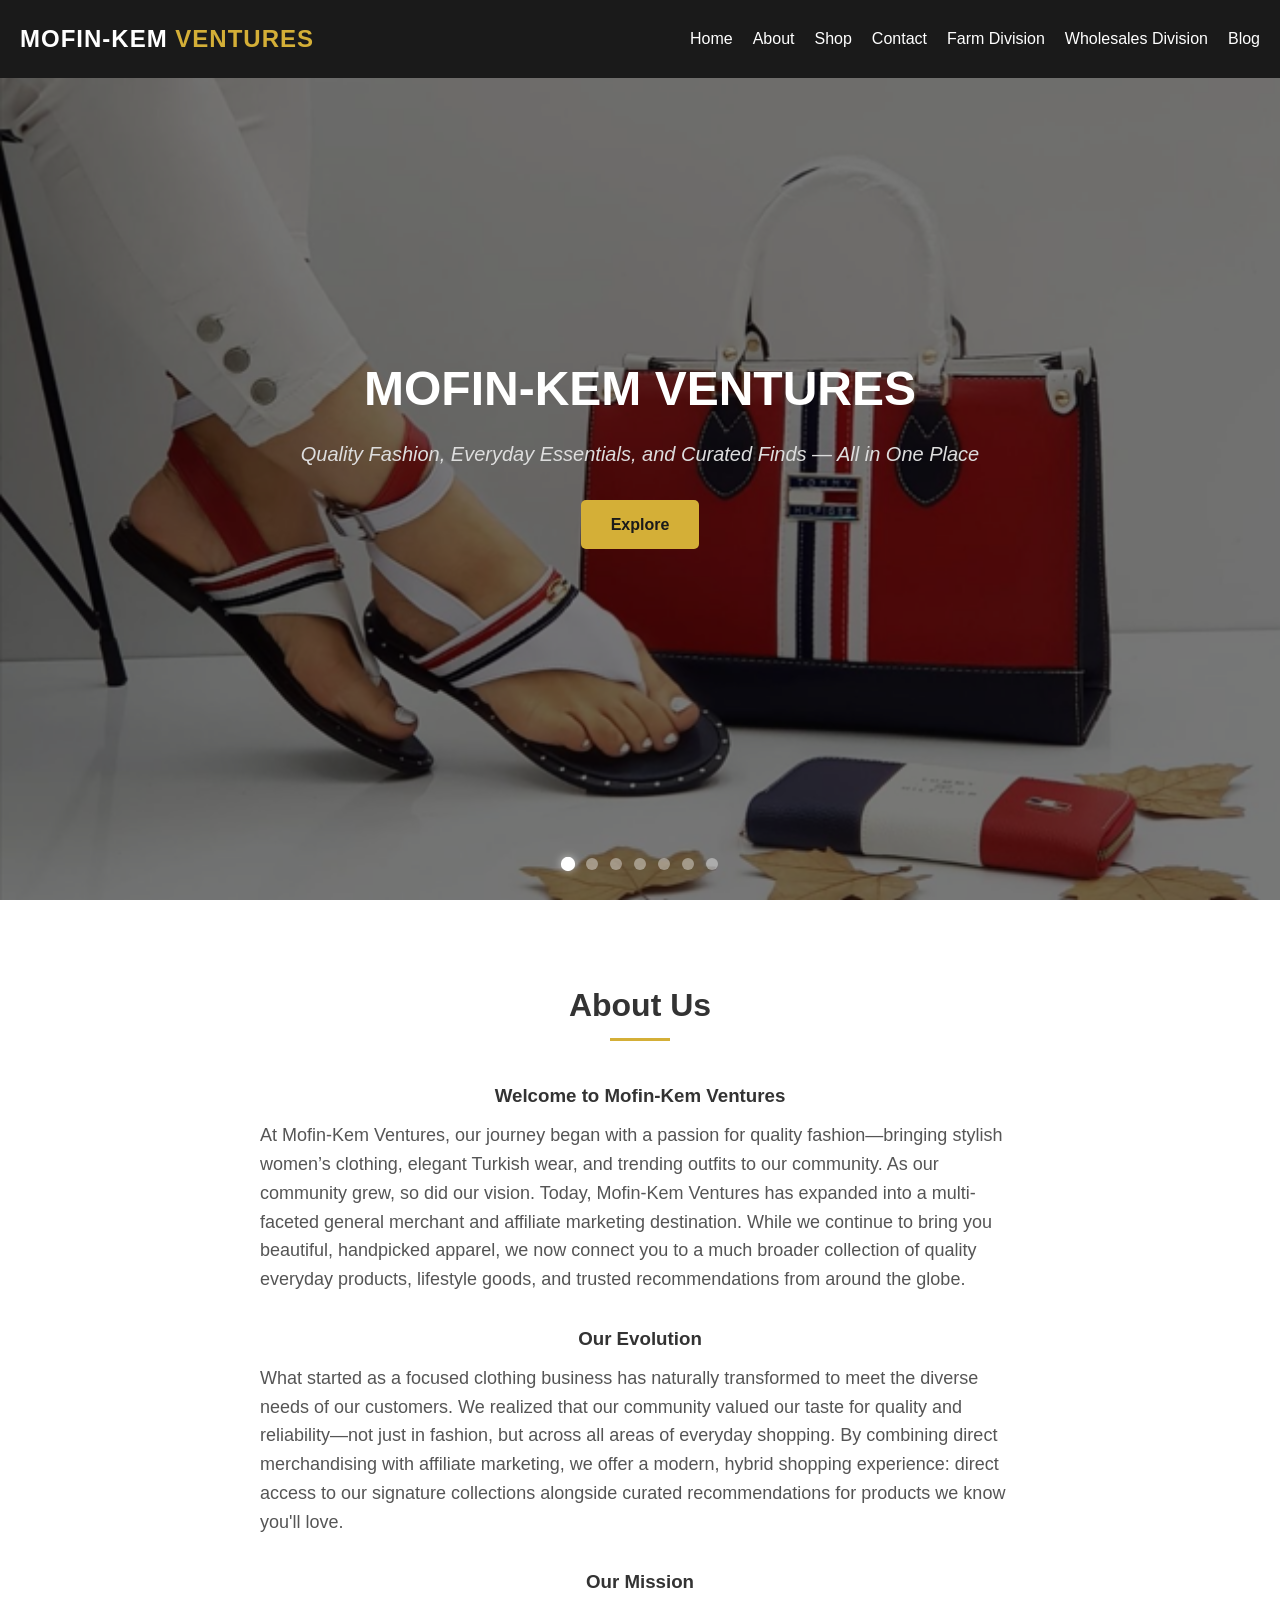
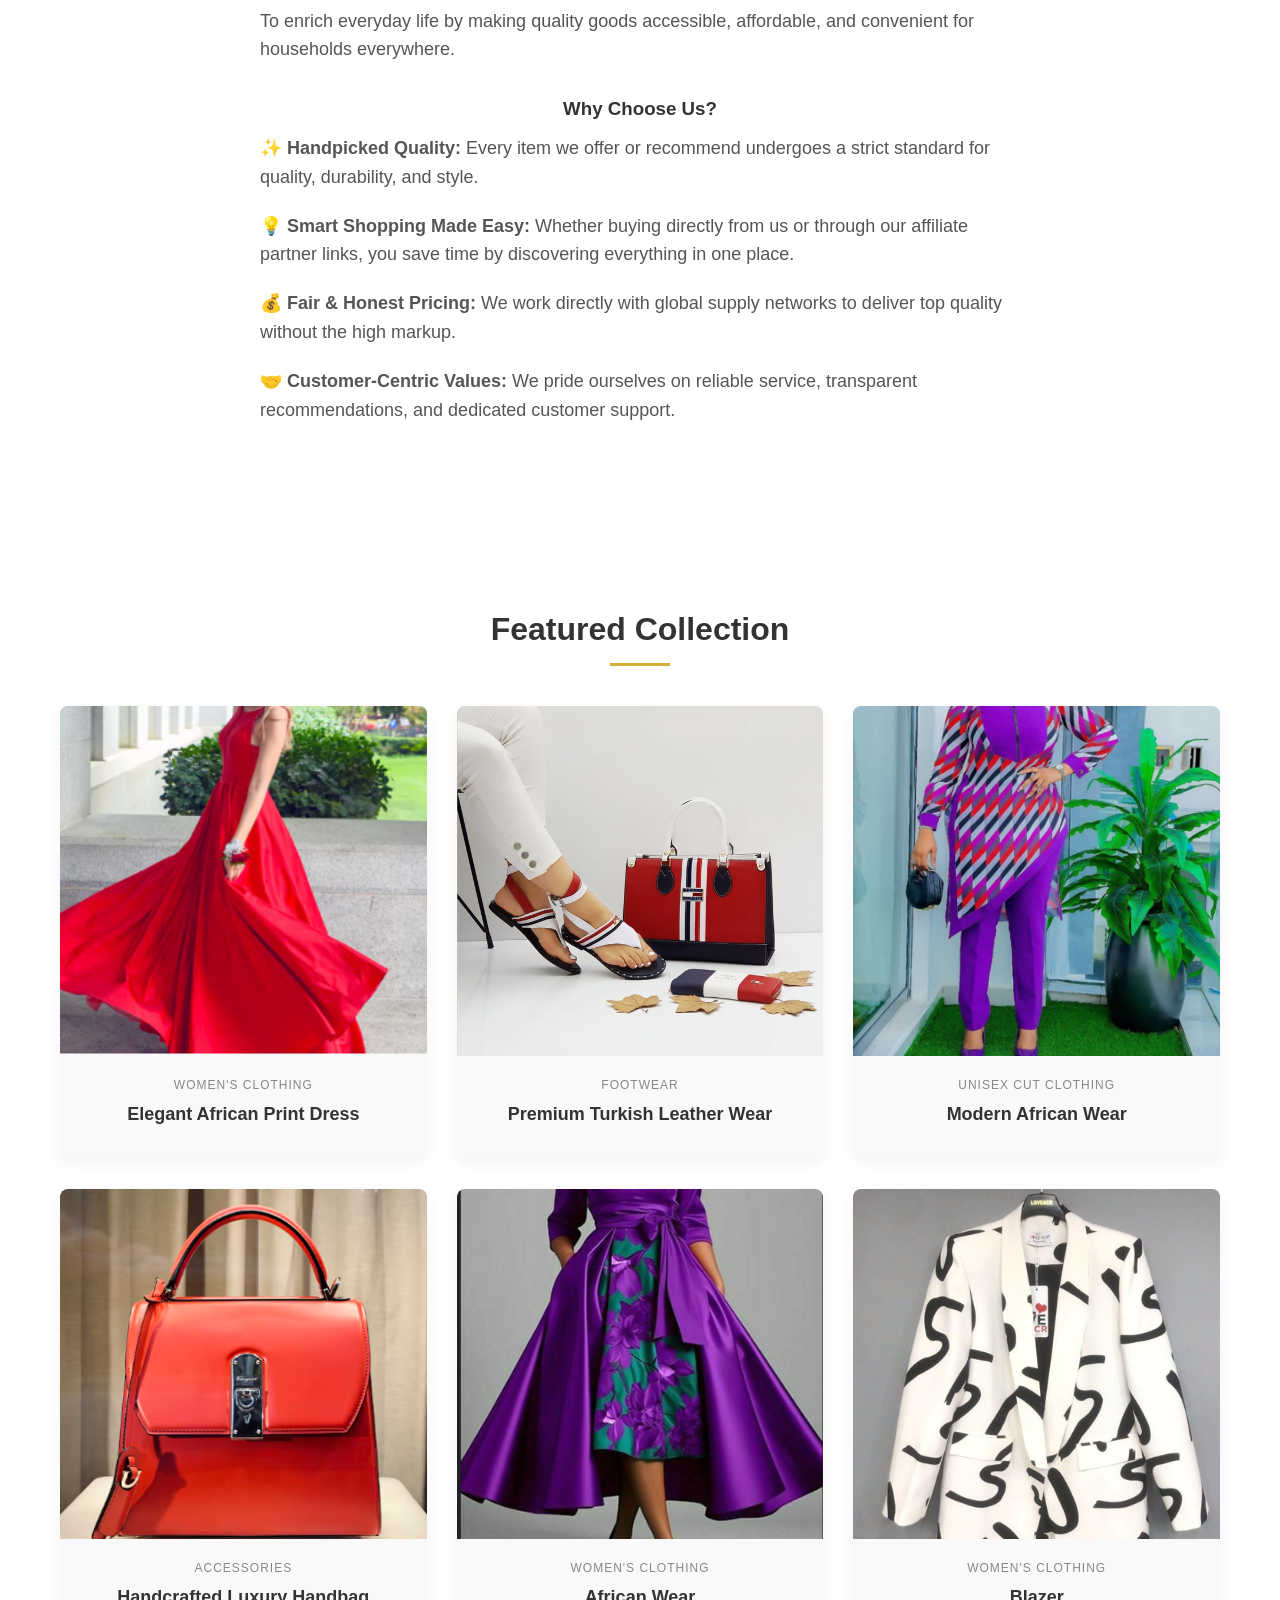
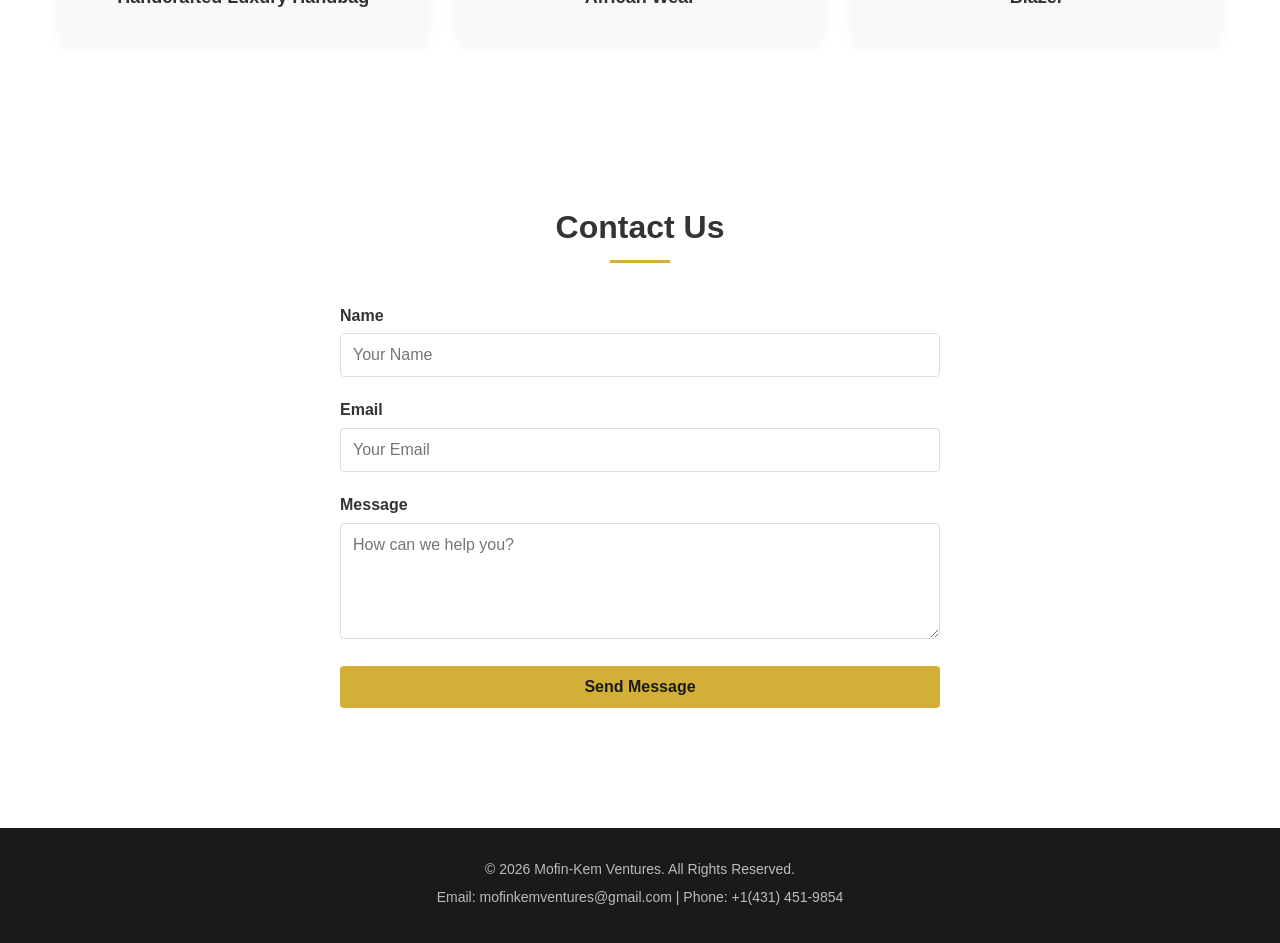
==== commit bef44a0e: "Add files via upload" ====
--- a/index.html
+++ b/index.html
@@ -4,7 +4,7 @@
     <meta charset="UTF-8">
     <meta name="viewport" content="width=device-width, initial-scale=1.0">
     <title>Mofin-Kem Ventures | Quality Fashion, Everyday Essentials, and Curated Finds — All in One Place</title>
-    <link rel="icon" type="<link rel="icon" type="image/png" href="images/Favicon.png">
+    <link rel="icon" type="image/png" href="images/Favicon.png">
     <style>
         /* CSS Reset & Variables */
         * {
@@ -26,6 +26,7 @@
             line-height: 1.6;
             color: var(--text-dark);
             background-color: #fff;
+            overflow-x: hidden;
         }
 
         /* Navigation */
@@ -34,15 +35,17 @@
             position: fixed;
             width: 100%;
             top: 0;
+            left: 0;
             z-index: 1000;
-            box-shadow: 0 2px 5px rgba(0,0,0,0.2);
+            border-bottom: none;
+           /* box-shadow: 0 2px 5px rgba(0,0,0,0.2);*/
         }
 
         .nav-container {
             display: flex;
             justify-content: space-between;
             align-items: center;
-            max-width: 1200px;
+            max-width: 1400px;
             margin: 0 auto;
             padding: 20px;
         }
@@ -52,43 +55,92 @@
             font-size: 24px;
             font-weight: bold;
             letter-spacing: 1px;
-        }
-
-            .logo span {
-                color: var(--accent-color);
-            }
+            text-decoration: none;
+        }
+
+        .logo span {
+            color: var(--accent-color);
+        }
 
         nav ul {
             display: flex;
             list-style: none;
         }
 
-            nav ul li {
-                margin-left: 20px;
-            }
-
-                nav ul li a {
-                    color: var(--text-light);
-                    text-decoration: none;
-                    font-size: 16px;
-                    transition: color 0.3s;
-                }
-
-                    nav ul li a:hover {
-                        color: var(--accent-color);
-                    }
-
-        /* Hero Section */
-        .hero {
-            background: linear-gradient(rgba(0,0,0,0.6), rgba(0,0,0,0.6)), url('https://images.unsplash.com/photo-1490481651871-ab68de25d43d?q=80&w=1920&auto=format&fit=crop') no-repeat center center/cover;
+        nav ul li {
+            margin-left: 20px;
+        }
+
+        nav ul li a {
+            color: var(--text-light);
+            text-decoration: none;
+            font-size: 16px;
+            transition: color 0.3s;
+        }
+
+        nav ul li a:hover {
+            color: var(--accent-color);
+        }
+
+        /* Hero Section - Full Viewport Width & Height */
+        #home {
+            color: white;
+            overflow: hidden;
+            background-color: #0f2043;
+            position: relative;
+            width: 100vw;
+            max-width: 100%;
             height: 100vh;
+           /* height: 10dvh;*/
             display: flex;
             justify-content: center;
             align-items: center;
             text-align: center;
-            color: var(--text-light);
-            padding: 0 20px;
-            margin-top: 60px;
+            padding: 0; /* 20px;*/
+        }
+
+        .hero-slider {
+            position: absolute;
+            top: 0;
+            left: 0;
+            width: 100%;
+            height: 100%;
+            z-index: 1;
+        }
+
+        .hero-slider .slide {
+            position: absolute;
+            top: 0;
+            left: 0;
+            width: 100%;
+            height: 100%;
+            background-size: cover;
+            background-position: center;
+            background-repeat: no-repeat;
+            opacity: 0;
+            transition: opacity 1s ease-in-out;
+        }
+
+        .hero-slider .slide.active {
+            opacity: 1;
+        }
+
+        /* Dark overlay for text readability */
+        #home::after {
+            content: '';
+            position: absolute;
+            top: 0;
+            left: 0;
+            width: 100%;
+            height: 100%;
+            background: rgba(0, 0, 0, 0.5);
+            z-index: 2;
+        }
+
+        .hero-content {
+            position: relative;
+            z-index: 3;
+            max-width: 800px;
         }
 
         .hero-content h1 {
@@ -102,6 +154,32 @@
             font-style: italic;
             margin-bottom: 30px;
             color: #ddd;
+        }
+
+        .slider-dots {
+            position: absolute;
+            bottom: 30px;
+            left: 50%;
+            transform: translateX(-50%);
+            display: flex;
+            gap: 12px;
+            z-index: 10;
+        }
+
+        .dot {
+            width: 12px;
+            height: 12px;
+            border-radius: 50%;
+            background-color: rgba(255, 255, 255, 0.4);
+            cursor: pointer;
+            transition: all 0.3s ease;
+            border: 2px solid transparent;
+        }
+
+        .dot.active, .dot:hover {
+            background-color: #ffffff;
+            transform: scale(1.2);
+            box-shadow: 0 0 8px rgba(255, 255, 255, 0.6);
         }
 
         .cta-btn {
@@ -116,7 +194,7 @@
         }
 
             .cta-btn:hover {
-                background-color: #fff;
+                background-color: #d35400;
                 transform: translateY(-2px);
             }
 
@@ -135,16 +213,16 @@
             padding-bottom: 10px;
         }
 
-            .section-title::after {
-                content: '';
-                position: absolute;
-                bottom: 0;
-                left: 50%;
-                transform: translateX(-50%);
-                width: 60px;
-                height: 3px;
-                background-color: var(--accent-color);
-            }
+        .section-title::after {
+            content: '';
+            position: absolute;
+            bottom: 0;
+            left: 50%;
+            transform: translateX(-50%);
+            width: 60px;
+            height: 3px;
+            background-color: var(--accent-color);
+        }
 
         /* About Section */
         .about {
@@ -152,12 +230,17 @@
             max-width: 800px;
         }
 
-            .about p {
-                font-size: 18px;
-                color: #555;
-                margin-bottom: 20px;
-                text-align: left;
-            }
+        .about h3 {
+            margin-top: 30px;
+            margin-bottom: 10px;
+        }
+
+        .about p {
+            font-size: 18px;
+            color: #555;
+            margin-bottom: 20px;
+            text-align: left;
+        }
 
         /* Products Section */
         .products-grid {
@@ -175,9 +258,9 @@
             text-align: center;
         }
 
-            .product-card:hover {
-                transform: translateY(-5px);
-            }
+        .product-card:hover {
+            transform: translateY(-5px);
+        }
 
         .product-image {
             height: 350px;
@@ -222,10 +305,10 @@
             transition: background 0.3s;
         }
 
-            .buy-btn:hover {
-                background: var(--accent-color);
-                color: var(--primary-color);
-            }
+        .buy-btn:hover {
+            background: var(--accent-color);
+            color: var(--primary-color);
+        }
 
         /* Contact Section */
         .contact-container {
@@ -237,19 +320,19 @@
             margin-bottom: 20px;
         }
 
-            .form-group label {
-                display: block;
-                margin-bottom: 5px;
-                font-weight: 600;
-            }
-
-            .form-group input, .form-group textarea {
-                width: 100%;
-                padding: 12px;
-                border: 1px solid #ddd;
-                border-radius: 4px;
-                font-size: 16px;
-            }
+        .form-group label {
+            display: block;
+            margin-bottom: 5px;
+            font-weight: 600;
+        }
+
+        .form-group input, .form-group textarea {
+            width: 100%;
+            padding: 12px;
+            border: 1px solid #ddd;
+            border-radius: 4px;
+            font-size: 16px;
+        }
 
         .submit-btn {
             background-color: var(--accent-color);
@@ -264,10 +347,10 @@
             transition: background 0.3s;
         }
 
-            .submit-btn:hover {
-                background-color: var(--primary-color);
-                color: var(--text-light);
-            }
+        .submit-btn:hover {
+            background-color: var(--primary-color);
+            color: var(--text-light);
+        }
 
         /* Footer */
         footer {
@@ -310,13 +393,15 @@
     <!-- Header / Navigation -->
     <header>
         <div class="nav-container">
-            <div class="logo">MOFIN-KEM<span>VENTURES</span></div>
+            <a href="index.html" class="logo">MOFIN-KEM<span> VENTURES</span></a>
             <nav>
                 <ul>
                     <li><a href="#home">Home</a></li>
                     <li><a href="#about">About</a></li>
                     <li><a href="#shop">Shop</a></li>
                     <li><a href="#contact">Contact</a></li>
+                    <li><a href="Farm.html" target="_blank" rel="noopener noreferrer">Farm Division</a></li>
+                    <li><a href="Wholesales.html" target="_blank" rel="noopener noreferrer">Wholesales Division</a></li>
                     <li><a href="blog.html" target="_blank" rel="noopener noreferrer">Blog</a></li>
                 </ul>
             </nav>
@@ -324,13 +409,33 @@
     </header>
 
     <!-- Hero Section -->
-    <div class="hero" id="home">
+    <section id="home">
+        <div class="hero-slider">
+            <div class="slide active" style="background-image: url('images/bagShoeBarner.png?auto=format&fit=crop&w=1920&q=80');"></div>
+            <div class="slide" style="background-image: url('images/clothesBannar.png?auto=format&fit=crop&w=1920&q=80');"></div>
+            <div class="slide" style="background-image: url('images/ShoeBanner.png?auto=format&fit=crop&w=1920&q=80');"></div>
+            <div class="slide" style="background-image: url('images/fwear3.png?auto=format&fit=crop&w=1920&q=80');"></div>
+            <div class="slide" style="background-image: url('images/bagNshoe.png?auto=format&fit=crop&w=1920&q=80');"></div>
+            <div class="slide" style="background-image: url('images/fwear2.png?auto=format&fit=crop&w=1920&q=80');"></div>
+            <div class="slide" style="background-image: url('images/BlazerBanner.png?auto=format&fit=crop&w=1920&q=80');"></div>
+        </div>
+        
         <div class="hero-content">
             <h1>Mofin-Kem Ventures</h1>
             <p>Quality Fashion, Everyday Essentials, and Curated Finds — All in One Place</p>
-            <a href="#shop" class="cta-btn">Explore Collection</a>
+            <a href="#shop" class="cta-btn">Explore</a>
         </div>
-    </div>
+
+        <div class="slider-dots">
+            <span class="dot active" data-index="0"></span>
+            <span class="dot" data-index="1"></span>
+            <span class="dot" data-index="2"></span>
+            <span class="dot" data-index="3"></span>
+            <span class="dot" data-index="4"></span>
+            <span class="dot" data-index="5"></span>
+            <span class="dot" data-index="6"></span>
+        </div>
+    </section>
 
     <!-- About Section -->
     <section id="about" class="about">
@@ -351,66 +456,80 @@
         <h3>Our Mission</h3>
         <p>To enrich everyday life by making quality goods accessible, affordable, and convenient for households everywhere.</p>
         <h3>Why Choose Us?</h3>
-        <p>✨<b>Handpicked Quality:</b> Every item we offer or recommend undergoes a strict standard for quality, durability, and style.</p>
-        <p>💡<b>Smart Shopping Made Easy:</b> Whether buying directly from us or through our affiliate partner links, you save time by discovering everything in one place.</p>
-        <p>💰<b>Fair & Honest Pricing:</b> We work directly with global supply networks to deliver top quality without the high markup.</p>
-        <p> 🤝<b>Customer-Centric Values:</b> We pride ourselves on reliable service, transparent recommendations, and dedicated customer support.</p>
-
+        <p>✨ <b>Handpicked Quality:</b> Every item we offer or recommend undergoes a strict standard for quality, durability, and style.</p>
+        <p>💡 <b>Smart Shopping Made Easy:</b> Whether buying directly from us or through our affiliate partner links, you save time by discovering everything in one place.</p>
+        <p>💰 <b>Fair & Honest Pricing:</b> We work directly with global supply networks to deliver top quality without the high markup.</p>
+        <p>🤝 <b>Customer-Centric Values:</b> We pride ourselves on reliable service, transparent recommendations, and dedicated customer support.</p>
     </section>
 
     <!-- Shop / Products Section -->
     <section id="shop">
         <h2 class="section-title">Featured Collection</h2>
         <div class="products-grid">
-            
             <!-- Product 1: Women's Clothing -->
             <div class="product-card">
-                <!-- Replace with your product image URL -->
-                <div class="product-image" style="background-image: url('https://images.unsplash.com/photo-1595777457583-95e059d581b8?q=80&w=500&auto=format&fit=crop');"></div>
+                <div class="product-image" style="background-image: url('images/AfriPrint.png?');"></div>
                 <div class="product-info">
+
                     <div class="product-category">Women's Clothing</div>
                     <h3 class="product-title">Elegant African Print Dress</h3>
-                    <div class="product-price">$89.99</div>
-                    <button class="buy-btn">Add to Cart</button>
+                    <!----div class="product-price">$89.99</div-->
+                    <!--button class="buy-btn">Add to Cart</!button-->
                 </div>
             </div>
 
             <!-- Product 2: Shoes -->
             <div class="product-card">
-                <!-- Replace with your product image URL -->
-                <div class="product-image" style="background-image: url('https://images.unsplash.com/photo-1543163521-1bf539c55dd2?q=80&w=500&auto=format&fit=crop');"></div>
+                <div class="product-image" style="background-image: url('images/bagShoeBarner.png?');"></div>
                 <div class="product-info">
                     <div class="product-category">Footwear</div>
-                    <h3 class="product-title">Premium Turkish Leather Heels</h3>
-                    <div class="product-price">$120.00</div>
-                    <button class="buy-btn">Add to Cart</button>
+                    <h3 class="product-title">Premium Turkish Leather Wear</h3>
+                    <!----div class="product-price">$89.99</div-->
+                    <!--button class="buy-btn">Add to Cart</!button-->
                 </div>
             </div>
 
             <!-- Product 3: Men's Clothing -->
             <div class="product-card">
-                <!-- Replace with your product image URL -->
-                <div class="product-image" style="background-image: url('https://images.unsplash.com/photo-1617137968427-85924c800a22?q=80&w=500&auto=format&fit=crop');"></div>
+                <div class="product-image" style="background-image: url('images/fwear2.png?auto=format&fit=crop&w=1920&q=80');"></div>
                 <div class="product-info">
-                    <div class="product-category">Men's Clothing</div>
-                    <h3 class="product-title">Modern Cut Blazer</h3>
-                    <div class="product-price">$145.00</div>
-                    <button class="buy-btn">Add to Cart</button>
+                    <div class="product-category">Unisex cut Clothing</div>
+                    <h3 class="product-title">Modern African Wear</h3>
+                    <!----div class="product-price">$89.99</div-->
+                    <!--button class="buy-btn">Add to Cart</!button-->
                 </div>
             </div>
 
             <!-- Product 4: Other Items / Accessories -->
             <div class="product-card">
-                <!-- Replace with your product image URL -->
-                <div class="product-image" style="background-image: url('https://images.unsplash.com/photo-1584917865442-de89df76afd3?q=80&w=500&auto=format&fit=crop');"></div>
+                <div class="product-image" style="background-image: url('images/Handbag.png?auto=format&fit=crop&w=1920&q=80');"></div>
                 <div class="product-info">
                     <div class="product-category">Accessories</div>
                     <h3 class="product-title">Handcrafted Luxury Handbag</h3>
-                    <div class="product-price">$75.00</div>
-                    <button class="buy-btn">Add to Cart</button>
+                    <!----div class="product-price">$89.99</div-->
+                    <!--button class="buy-btn">Add to Cart</!button-->
                 </div>
             </div>
-
+            <!-- Product 5: Other Items / Accessories -->
+            <div class="product-card">
+                <div class="product-image" style="background-image: url('images/fwear3.png?auto=format&fit=crop&w=1920&q=80');"></div>
+                <div class="product-info">
+                    <div class="product-category">Women's Clothing</div>
+                    <h3 class="product-title">African Wear</h3>
+                    <!----div class="product-price">$89.99</div-->
+                    <!--button class="buy-btn">Add to Cart</!button-->
+                </div>
+            </div>
+            <!-- Product 6: Other Items / Accessories -->
+            <div class="product-card">
+                <div class="product-image" style="background-image: url('images/BlazerBanner.png?auto=format&fit=crop&w=1920&q=80');"></div>
+                <div class="product-info">
+                    <div class="product-category">Women's Clothing</div>
+                    <h3 class="product-title">Blazer</h3>
+                    <!----div class="product-price">$89.99</div-->
+                    <!--button class="buy-btn">Add to Cart</!button-->
+                </div>
+            </div>
         </div>
     </section>
 
@@ -444,5 +563,39 @@
         </div>
     </footer>
 
+    <!-- Slider Script -->
+    <script>
+        const slides = document.querySelectorAll('.hero-slider .slide');
+        const dots = document.querySelectorAll('.slider-dots .dot');
+        let currentIndex = 0;
+        const intervalTime = 5000;
+
+        function nextSlide() {
+            slides[currentIndex].classList.remove('active');
+            dots[currentIndex].classList.remove('active');
+            
+            currentIndex = (currentIndex + 1) % slides.length;
+            
+            slides[currentIndex].classList.add('active');
+            dots[currentIndex].classList.add('active');
+        }
+
+        let slideInterval = setInterval(nextSlide, intervalTime);
+
+        dots.forEach((dot, index) => {
+            dot.addEventListener('click', () => {
+                clearInterval(slideInterval);
+                slides[currentIndex].classList.remove('active');
+                dots[currentIndex].classList.remove('active');
+                
+                currentIndex = index;
+                
+                slides[currentIndex].classList.add('active');
+                dots[currentIndex].classList.add('active');
+                
+                slideInterval = setInterval(nextSlide, intervalTime);
+            });
+        });
+    </script>
 </body>
 </html>
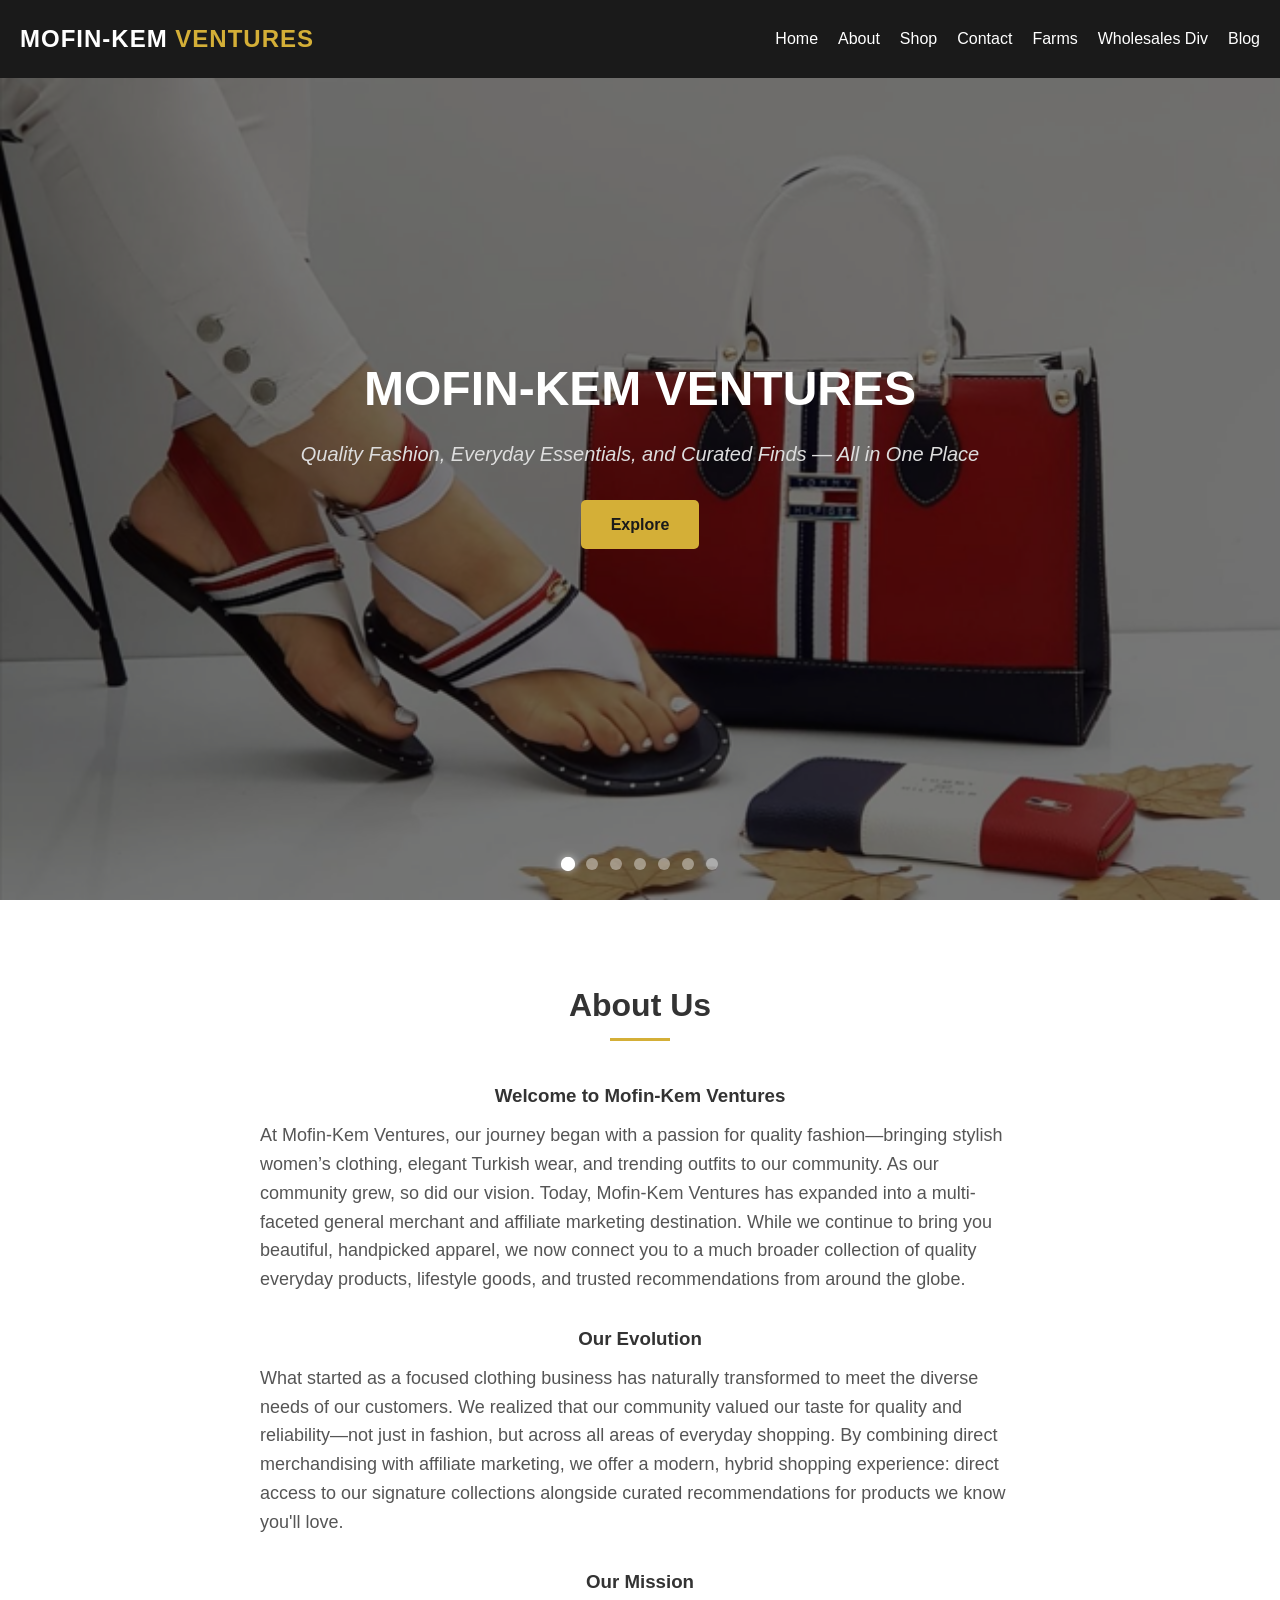
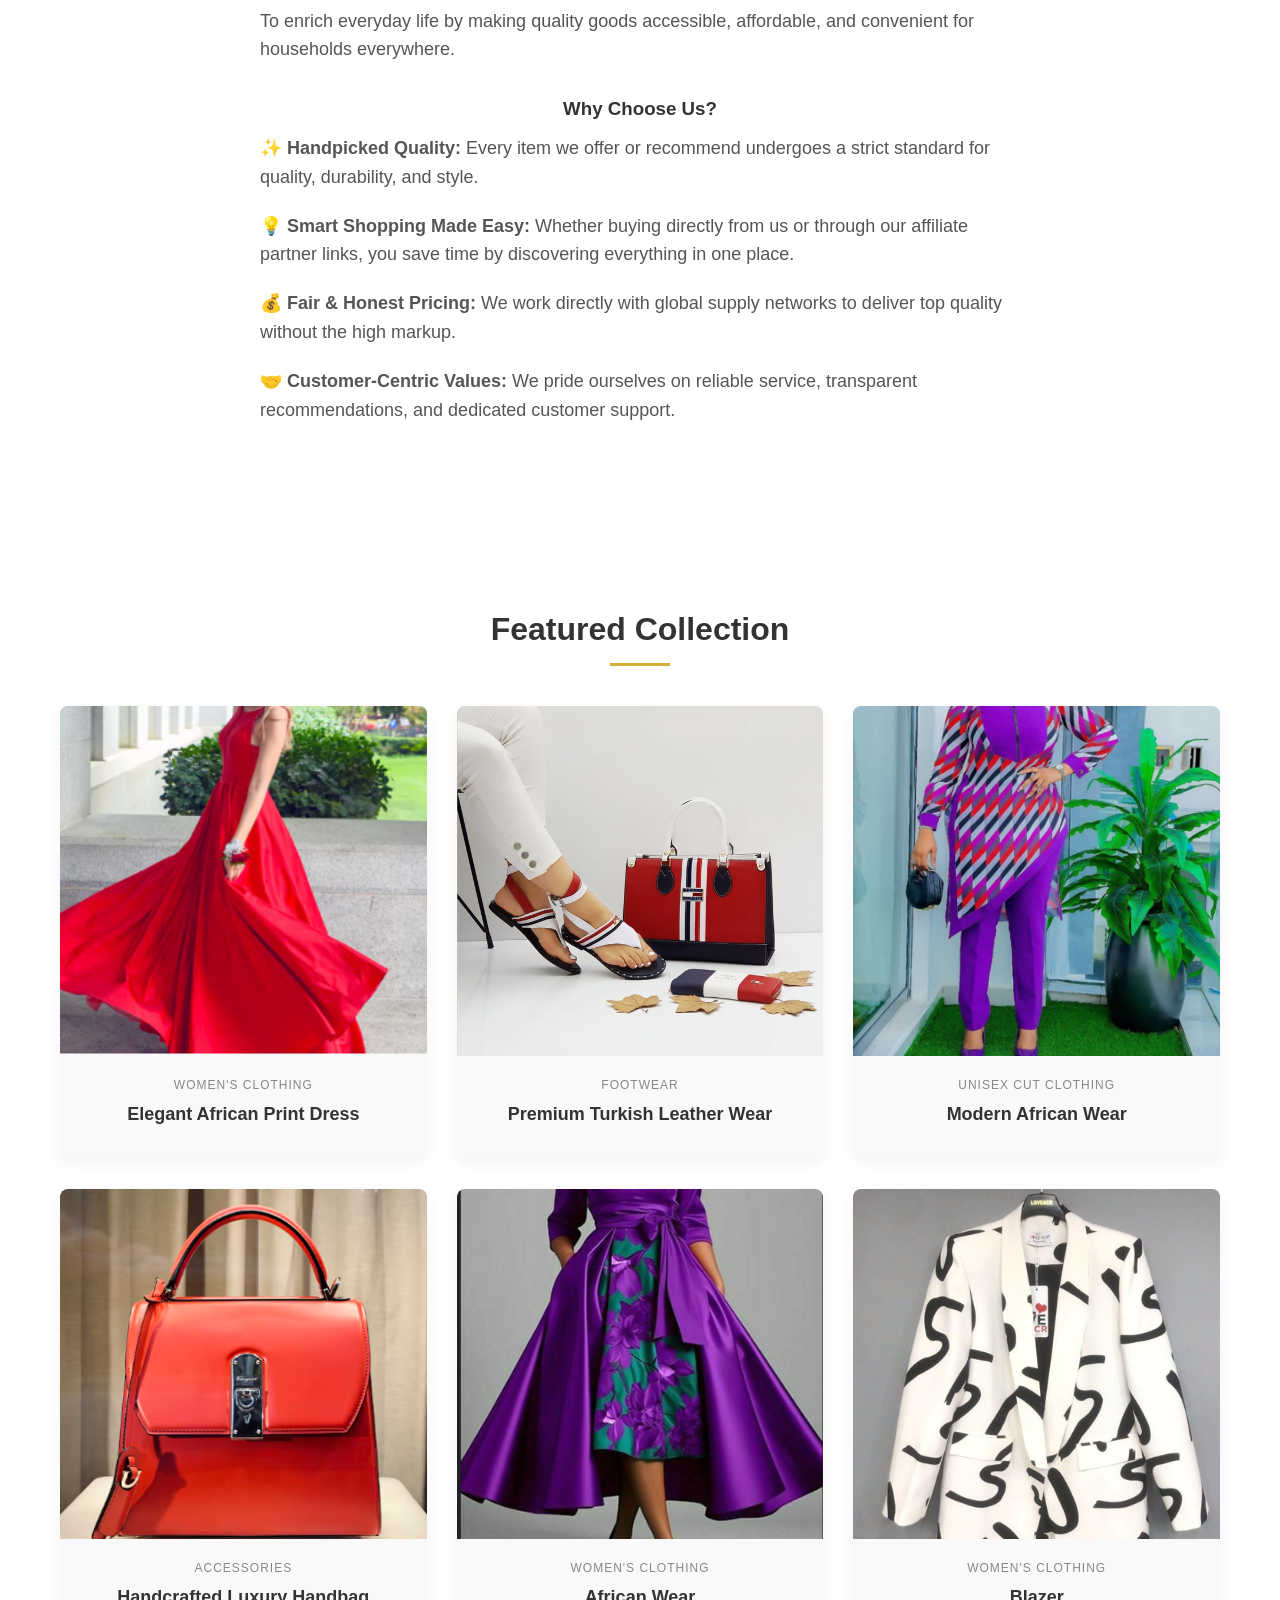
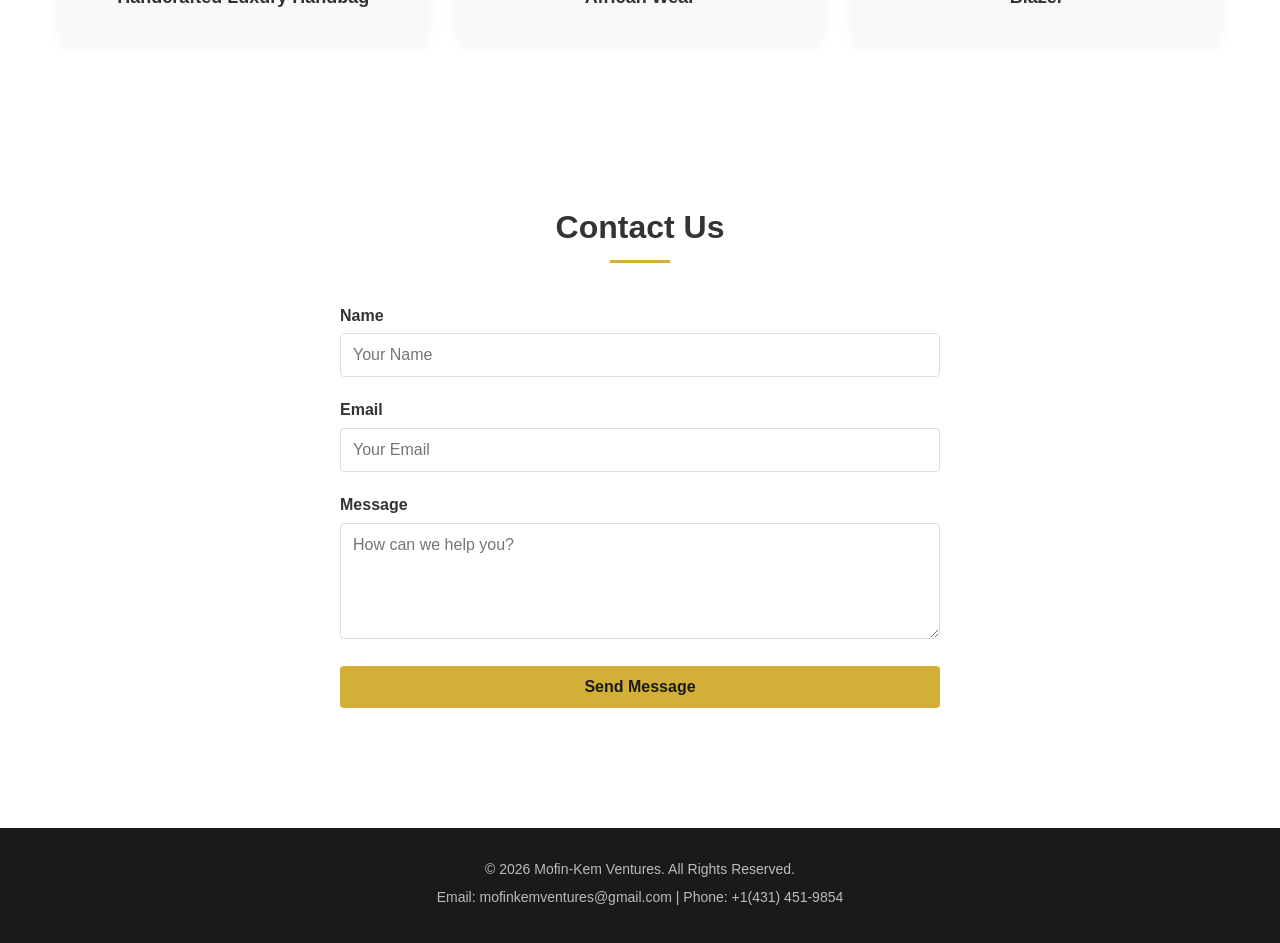
==== commit 55da91e1: "Update index.html" ====
--- a/index.html
+++ b/index.html
@@ -400,8 +400,8 @@
                     <li><a href="#about">About</a></li>
                     <li><a href="#shop">Shop</a></li>
                     <li><a href="#contact">Contact</a></li>
-                    <li><a href="Farm.html" target="_blank" rel="noopener noreferrer">Farm Division</a></li>
-                    <li><a href="Wholesales.html" target="_blank" rel="noopener noreferrer">Wholesales Division</a></li>
+                    <li><a href="Farm.html" target="_blank" rel="noopener noreferrer">Farms</a></li>
+                    <li><a href="Wholesales.html" target="_blank" rel="noopener noreferrer">Wholesales Div</a></li>
                     <li><a href="blog.html" target="_blank" rel="noopener noreferrer">Blog</a></li>
                 </ul>
             </nav>
@@ -598,4 +598,4 @@
         });
     </script>
 </body>
-</html>+</html>
